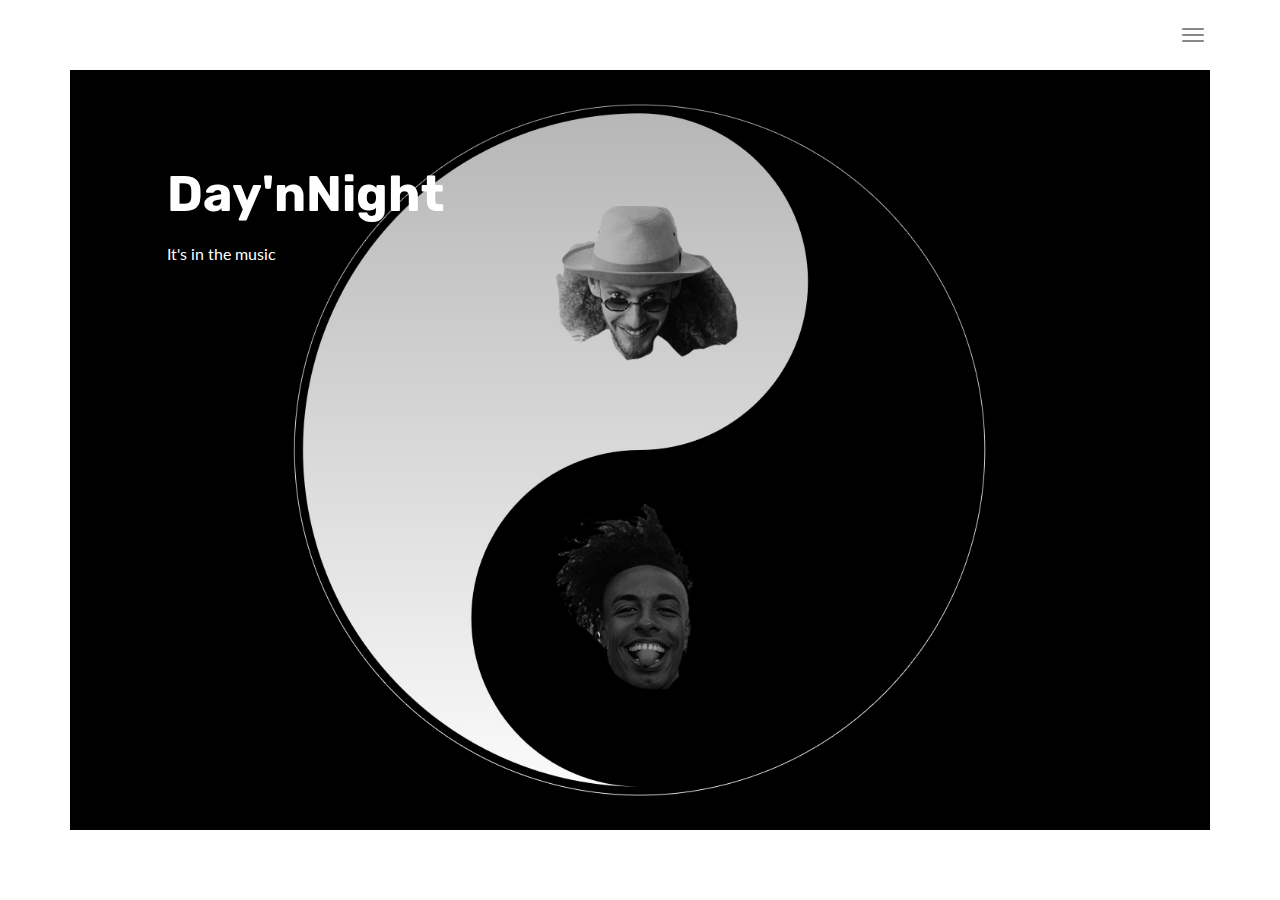
==== index.html @ 27aa9d05 "Add files via upload" ====
<!DOCTYPE html>
<html lang="en">

<head>
  <meta charset="UTF-8">
  <meta content="IE=edge" http-equiv="X-UA-Compatible">
  <meta content="width=device-width,initial-scale=1" name="viewport">
  <meta content="description" name="description">
  <meta name="google" content="notranslate" />
  <meta content="Mashup templates have been developped by Orson.io team" name="author">

  <!-- Disable tap highlight on IE -->
  <meta name="msapplication-tap-highlight" content="no">
  
  <link rel="apple-touch-icon" sizes="180x180" href="./assets/apple-icon-180x180.png">
  <link href="./assets/favicon.ico" rel="icon">
  
  <title>617489776</title>  

<link href="./main.3da94fde.css" rel="stylesheet"></head>

<body>

 <!-- Add your content of header -->

<header>
  <nav class="navbar navbar-fixed-top navbar-default">
    <div class="container">
        <button type="button" class="navbar-toggle">
          <span class="sr-only">Toggle navigation</span>
          <span class="icon-bar"></span>
          <span class="icon-bar"></span>
          <span class="icon-bar"></span>
        </button>
        
      <nav class="navbar-fullscreen" id="navbar-middle">
        <button type="button" class="close" aria-label="Close"><span aria-hidden="true">&times;</span></button>
        <ul class="navbar-fullscreen-links">
          <li><a href="./index.html" title="">Home</a></li>
          <li><a href="./project.html" title="">Music</a></li>
          <li><a href="http://wa.link/nx9f0i" title="">Book us</a></li>
        </ul>

        <div class="footer-container">
          <p class="footer-share-icons">
              <a href="http://wa.link/nx9f0i" class="" title="">
                  <i class="fa fa-whatsapp fa-5x aria-hidden="false"></i>
              </a>
            <p><small>© Music is the answer.</small></p>
          </p>         
        </div>


      </nav> 
    
    </div>
  </nav>
</header>


  
<div class="hero-full-container background-image-container white-text-container" style="background-image:url('./assets/images/ying.jpg') ">
  <div class="overlay-gradient"></div>
    <div class="row">
      <div class="col-xs-12 col-md-7 col-md-offset-1">
        <div class="hero-full-wrapper">
          <div class="text-content">
            <h1>Day'nNight</h1>
            <p>It's in the music</p>
          </div>
        </div>
      </div>
    </div>
  </div>
</div>


<script>
  document.addEventListener("DOMContentLoaded", function (event) {
    navbarFixedTopAnimation();
    closeMenuBeforeGoingToPage();
  });
</script>




<script>
    document.addEventListener("DOMContentLoaded", function (event) {
      navbarToggleSidebar();
      closeMenuBeforeGoingToPage();
      navActivePage();
    });
</script>
 <script type="text/javascript" src="./main.4c6e144e.js"></script></body>

</html>
---- main.3da94fde.css ----
@import url(https://fonts.googleapis.com/css?family=Lato:300,700|Rubik:400,700);@import url(https://maxcdn.bootstrapcdn.com/font-awesome/4.7.0/css/font-awesome.min.css);/*!
 * Bootstrap v3.3.7 (http://getbootstrap.com)
 * Copyright 2011-2016 Twitter, Inc.
 * Licensed under MIT (https://github.com/twbs/bootstrap/blob/master/LICENSE)
 */



/*! normalize.css v3.0.3 | MIT License | github.com/necolas/normalize.css */html{font-family:sans-serif;-ms-text-size-adjust:100%;-webkit-text-size-adjust:100%}body{margin:0}article,aside,details,figcaption,figure,footer,header,hgroup,main,menu,nav,section,summary{display:block}audio,canvas,progress,video{display:inline-block;vertical-align:baseline}audio:not([controls]){display:none;height:0}[hidden],template{display:none}a{background-color:transparent}a:active,a:hover{outline:0}abbr[title]{border-bottom:1px dotted}b,strong{font-weight:700}dfn{font-style:italic}h1{font-size:2em;margin:.67em 0}mark{background:#ff0;color:#000}small{font-size:80%}sub,sup{font-size:75%;line-height:0;position:relative;vertical-align:baseline}sup{top:-.5em}sub{bottom:-.25em}img{border:0}svg:not(:root){overflow:hidden}figure{margin:1em 40px}hr{box-sizing:content-box;height:0}pre{overflow:auto}code,kbd,pre,samp{font-family:monospace,monospace;font-size:1em}button,input,optgroup,select,textarea{color:inherit;font:inherit;margin:0}button{overflow:visible}button,select{text-transform:none}button,html input[type=button],input[type=reset],input[type=submit]{-webkit-appearance:button;cursor:pointer}button[disabled],html input[disabled]{cursor:default}button::-moz-focus-inner,input::-moz-focus-inner{border:0;padding:0}input{line-height:normal}input[type=checkbox],input[type=radio]{box-sizing:border-box;padding:0}input[type=number]::-webkit-inner-spin-button,input[type=number]::-webkit-outer-spin-button{height:auto}input[type=search]{-webkit-appearance:textfield;box-sizing:content-box}input[type=search]::-webkit-search-cancel-button,input[type=search]::-webkit-search-decoration{-webkit-appearance:none}fieldset{border:1px solid silver;margin:0 2px;padding:.35em .625em .75em}textarea{overflow:auto}optgroup{font-weight:700}table{border-collapse:collapse;border-spacing:0}td,th{padding:0}

/*! Source: https://github.com/h5bp/html5-boilerplate/blob/master/src/css/main.css */@media print{*,:after,:before{background:transparent!important;color:#000!important;box-shadow:none!important;text-shadow:none!important}a,a:visited{text-decoration:underline}a[href]:after{content:" (" attr(href) ")"}abbr[title]:after{content:" (" attr(title) ")"}a[href^="#"]:after,a[href^="javascript:"]:after{content:""}blockquote,pre{border:1px solid #999;page-break-inside:avoid}thead{display:table-header-group}img,tr{page-break-inside:avoid}img{max-width:100%!important}h2,h3,p{orphans:3;widows:3}h2,h3{page-break-after:avoid}.navbar{display:none}.btn>.caret,.dropup>.btn>.caret{border-top-color:#000!important}.label{border:1px solid #000}.table{border-collapse:collapse!important}.table td,.table th{background-color:#fff!important}.table-bordered td,.table-bordered th{border:1px solid #ddd!important}}*,:after,:before{-webkit-box-sizing:border-box;-moz-box-sizing:border-box;box-sizing:border-box}html{font-size:10px;-webkit-tap-highlight-color:transparent}body{font-family:Lato,Helvetica,Arial,sans-serif;font-size:16px;line-height:2;color:#333;background-color:#fff}button,input,select,textarea{font-family:inherit;font-size:inherit;line-height:inherit}a{color:#333;text-decoration:none}a:focus,a:hover{color:#0d0d0d;text-decoration:underline}a:focus{outline:5px auto -webkit-focus-ring-color;outline-offset:-2px}figure{margin:0}img{vertical-align:middle}.img-responsive{display:block;max-width:100%;height:auto}.img-rounded{border-radius:0}.img-thumbnail{padding:4px;line-height:2;background-color:#fff;border:1px solid #ddd;border-radius:0;-webkit-transition:all .2s ease-in-out;-o-transition:all .2s ease-in-out;transition:all .2s ease-in-out;display:inline-block;max-width:100%;height:auto}.img-circle{border-radius:50%}hr{margin-top:32px;margin-bottom:32px;border:0;border-top:1px solid #eee}.sr-only{position:absolute;width:1px;height:1px;margin:-1px;padding:0;overflow:hidden;clip:rect(0,0,0,0);border:0}.sr-only-focusable:active,.sr-only-focusable:focus{position:static;width:auto;height:auto;margin:0;overflow:visible;clip:auto}[role=button]{cursor:pointer}.h1,.h2,.h3,.h4,.h5,.h6,h1,h2,h3,h4,h5,h6{font-family:Rubik,Helvetica,Arial,sans-serif;font-weight:700;line-height:1.1;color:#000}.h1 .small,.h1 small,.h2 .small,.h2 small,.h3 .small,.h3 small,.h4 .small,.h4 small,.h5 .small,.h5 small,.h6 .small,.h6 small,h1 .small,h1 small,h2 .small,h2 small,h3 .small,h3 small,h4 .small,h4 small,h5 .small,h5 small,h6 .small,h6 small{font-weight:400;line-height:1;color:#777}.h1,.h2,.h3,h1,h2,h3{margin-top:32px;margin-bottom:16px}.h1 .small,.h1 small,.h2 .small,.h2 small,.h3 .small,.h3 small,h1 .small,h1 small,h2 .small,h2 small,h3 .small,h3 small{font-size:65%}.h4,.h5,.h6,h4,h5,h6{margin-top:16px;margin-bottom:16px}.h4 .small,.h4 small,.h5 .small,.h5 small,.h6 .small,.h6 small,h4 .small,h4 small,h5 .small,h5 small,h6 .small,h6 small{font-size:75%}.h1,h1{font-size:50px}.h2,h2{font-size:37px}.h3,h3{font-size:29px}.h4,h4{font-size:22px}.h5,h5{font-size:16px}.h6,h6{font-size:14px}p{margin:0 0 16px}.lead{margin-bottom:32px;font-size:18px;font-weight:300;line-height:1.4}@media (min-width:768px){.lead{font-size:24px}}.small,small{font-size:87%}.mark,mark{background-color:#fcf8e3;padding:.2em}.text-left{text-align:left}.text-right{text-align:right}.text-center{text-align:center}.text-justify{text-align:justify}.text-nowrap{white-space:nowrap}.text-lowercase{text-transform:lowercase}.initialism,.text-uppercase{text-transform:uppercase}.text-capitalize{text-transform:capitalize}.text-muted{color:#777}.text-primary{color:#333}a.text-primary:focus,a.text-primary:hover{color:#1a1a1a}.text-success{color:#fff}a.text-success:focus,a.text-success:hover{color:#e6e6e6}.text-info{color:#31708f}a.text-info:focus,a.text-info:hover{color:#245269}.text-warning{color:#8a6d3b}a.text-warning:focus,a.text-warning:hover{color:#66512c}.text-danger{color:#fff}a.text-danger:focus,a.text-danger:hover{color:#e6e6e6}.bg-primary{color:#fff;background-color:#333}a.bg-primary:focus,a.bg-primary:hover{background-color:#1a1a1a}.bg-success{background-color:#684ad7}a.bg-success:focus,a.bg-success:hover{background-color:#4b2bc3}.bg-info{background-color:#d9edf7}a.bg-info:focus,a.bg-info:hover{background-color:#afd9ee}.bg-warning{background-color:#fcf8e3}a.bg-warning:focus,a.bg-warning:hover{background-color:#f7ecb5}.bg-danger{background-color:#d9534f}a.bg-danger:focus,a.bg-danger:hover{background-color:#c9302c}.page-header{padding-bottom:15px;margin:64px 0 32px;border-bottom:1px solid #eee}ol,ul{margin-top:0;margin-bottom:16px}ol ol,ol ul,ul ol,ul ul{margin-bottom:0}.list-inline,.list-unstyled{padding-left:0;list-style:none}.list-inline{margin-left:-5px}.list-inline>li{display:inline-block;padding-left:5px;padding-right:5px}dl{margin-top:0;margin-bottom:32px}dd,dt{line-height:2}dt{font-weight:700}dd{margin-left:0}.dl-horizontal dd:after,.dl-horizontal dd:before{content:" ";display:table}.dl-horizontal dd:after{clear:both}@media (min-width:768px){.dl-horizontal dt{float:left;width:160px;clear:left;text-align:right;overflow:hidden;text-overflow:ellipsis;white-space:nowrap}.dl-horizontal dd{margin-left:180px}}abbr[data-original-title],abbr[title]{cursor:help;border-bottom:1px dotted #777}.initialism{font-size:90%}blockquote{padding:16px 32px;margin:0 0 32px;font-size:20px;border-left:5px solid #eee}blockquote ol:last-child,blockquote p:last-child,blockquote ul:last-child{margin-bottom:0}blockquote .small,blockquote footer,blockquote small{display:block;font-size:80%;line-height:2;color:#777}blockquote .small:before,blockquote footer:before,blockquote small:before{content:"\2014   \A0"}.blockquote-reverse,blockquote.pull-right{padding-right:15px;padding-left:0;border-right:5px solid #eee;border-left:0;text-align:right}.blockquote-reverse .small:before,.blockquote-reverse footer:before,.blockquote-reverse small:before,blockquote.pull-right .small:before,blockquote.pull-right footer:before,blockquote.pull-right small:before{content:""}.blockquote-reverse .small:after,.blockquote-reverse footer:after,.blockquote-reverse small:after,blockquote.pull-right .small:after,blockquote.pull-right footer:after,blockquote.pull-right small:after{content:"\A0   \2014"}address{margin-bottom:32px;font-style:normal;line-height:2}code,kbd,pre,samp{font-family:Menlo,Monaco,Consolas,Courier New,monospace}code{color:#c7254e;background-color:#f9f2f4}code,kbd{padding:2px 4px;font-size:90%;border-radius:0}kbd{color:#fff;background-color:#333;box-shadow:inset 0 -1px 0 rgba(0,0,0,.25)}kbd kbd{padding:0;font-size:100%;font-weight:700;box-shadow:none}pre{display:block;padding:15.5px;margin:0 0 16px;font-size:15px;line-height:2;word-break:break-all;word-wrap:break-word;color:#333;background-color:#f5f5f5;border:1px solid #ccc;border-radius:0}pre code{padding:0;font-size:inherit;color:inherit;white-space:pre-wrap;background-color:transparent;border-radius:0}.pre-scrollable{max-height:340px;overflow-y:scroll}.container{margin-right:auto;margin-left:auto;padding-left:15px;padding-right:15px}.container:after,.container:before{content:" ";display:table}.container:after{clear:both}@media (min-width:768px){.container{width:750px}}@media (min-width:992px){.container{width:970px}}@media (min-width:1200px){.container{width:1170px}}.container-fluid{margin-right:auto;margin-left:auto;padding-left:15px;padding-right:15px}.container-fluid:after,.container-fluid:before{content:" ";display:table}.container-fluid:after{clear:both}.row{margin-left:-15px;margin-right:-15px}.row:after,.row:before{content:" ";display:table}.row:after{clear:both}.col-lg-1,.col-lg-2,.col-lg-3,.col-lg-4,.col-lg-5,.col-lg-6,.col-lg-7,.col-lg-8,.col-lg-9,.col-lg-10,.col-lg-11,.col-lg-12,.col-md-1,.col-md-2,.col-md-3,.col-md-4,.col-md-5,.col-md-6,.col-md-7,.col-md-8,.col-md-9,.col-md-10,.col-md-11,.col-md-12,.col-sm-1,.col-sm-2,.col-sm-3,.col-sm-4,.col-sm-5,.col-sm-6,.col-sm-7,.col-sm-8,.col-sm-9,.col-sm-10,.col-sm-11,.col-sm-12,.col-xs-1,.col-xs-2,.col-xs-3,.col-xs-4,.col-xs-5,.col-xs-6,.col-xs-7,.col-xs-8,.col-xs-9,.col-xs-10,.col-xs-11,.col-xs-12{position:relative;min-height:1px;padding-left:15px;padding-right:15px}.col-xs-1,.col-xs-2,.col-xs-3,.col-xs-4,.col-xs-5,.col-xs-6,.col-xs-7,.col-xs-8,.col-xs-9,.col-xs-10,.col-xs-11,.col-xs-12{float:left}.col-xs-1{width:8.33333%}.col-xs-2{width:16.66667%}.col-xs-3{width:25%}.col-xs-4{width:33.33333%}.col-xs-5{width:41.66667%}.col-xs-6{width:50%}.col-xs-7{width:58.33333%}.col-xs-8{width:66.66667%}.col-xs-9{width:75%}.col-xs-10{width:83.33333%}.col-xs-11{width:91.66667%}.col-xs-12{width:100%}.col-xs-pull-0{right:auto}.col-xs-pull-1{right:8.33333%}.col-xs-pull-2{right:16.66667%}.col-xs-pull-3{right:25%}.col-xs-pull-4{right:33.33333%}.col-xs-pull-5{right:41.66667%}.col-xs-pull-6{right:50%}.col-xs-pull-7{right:58.33333%}.col-xs-pull-8{right:66.66667%}.col-xs-pull-9{right:75%}.col-xs-pull-10{right:83.33333%}.col-xs-pull-11{right:91.66667%}.col-xs-pull-12{right:100%}.col-xs-push-0{left:auto}.col-xs-push-1{left:8.33333%}.col-xs-push-2{left:16.66667%}.col-xs-push-3{left:25%}.col-xs-push-4{left:33.33333%}.col-xs-push-5{left:41.66667%}.col-xs-push-6{left:50%}.col-xs-push-7{left:58.33333%}.col-xs-push-8{left:66.66667%}.col-xs-push-9{left:75%}.col-xs-push-10{left:83.33333%}.col-xs-push-11{left:91.66667%}.col-xs-push-12{left:100%}.col-xs-offset-0{margin-left:0}.col-xs-offset-1{margin-left:8.33333%}.col-xs-offset-2{margin-left:16.66667%}.col-xs-offset-3{margin-left:25%}.col-xs-offset-4{margin-left:33.33333%}.col-xs-offset-5{margin-left:41.66667%}.col-xs-offset-6{margin-left:50%}.col-xs-offset-7{margin-left:58.33333%}.col-xs-offset-8{margin-left:66.66667%}.col-xs-offset-9{margin-left:75%}.col-xs-offset-10{margin-left:83.33333%}.col-xs-offset-11{margin-left:91.66667%}.col-xs-offset-12{margin-left:100%}@media (min-width:768px){.col-sm-1,.col-sm-2,.col-sm-3,.col-sm-4,.col-sm-5,.col-sm-6,.col-sm-7,.col-sm-8,.col-sm-9,.col-sm-10,.col-sm-11,.col-sm-12{float:left}.col-sm-1{width:8.33333%}.col-sm-2{width:16.66667%}.col-sm-3{width:25%}.col-sm-4{width:33.33333%}.col-sm-5{width:41.66667%}.col-sm-6{width:50%}.col-sm-7{width:58.33333%}.col-sm-8{width:66.66667%}.col-sm-9{width:75%}.col-sm-10{width:83.33333%}.col-sm-11{width:91.66667%}.col-sm-12{width:100%}.col-sm-pull-0{right:auto}.col-sm-pull-1{right:8.33333%}.col-sm-pull-2{right:16.66667%}.col-sm-pull-3{right:25%}.col-sm-pull-4{right:33.33333%}.col-sm-pull-5{right:41.66667%}.col-sm-pull-6{right:50%}.col-sm-pull-7{right:58.33333%}.col-sm-pull-8{right:66.66667%}.col-sm-pull-9{right:75%}.col-sm-pull-10{right:83.33333%}.col-sm-pull-11{right:91.66667%}.col-sm-pull-12{right:100%}.col-sm-push-0{left:auto}.col-sm-push-1{left:8.33333%}.col-sm-push-2{left:16.66667%}.col-sm-push-3{left:25%}.col-sm-push-4{left:33.33333%}.col-sm-push-5{left:41.66667%}.col-sm-push-6{left:50%}.col-sm-push-7{left:58.33333%}.col-sm-push-8{left:66.66667%}.col-sm-push-9{left:75%}.col-sm-push-10{left:83.33333%}.col-sm-push-11{left:91.66667%}.col-sm-push-12{left:100%}.col-sm-offset-0{margin-left:0}.col-sm-offset-1{margin-left:8.33333%}.col-sm-offset-2{margin-left:16.66667%}.col-sm-offset-3{margin-left:25%}.col-sm-offset-4{margin-left:33.33333%}.col-sm-offset-5{margin-left:41.66667%}.col-sm-offset-6{margin-left:50%}.col-sm-offset-7{margin-left:58.33333%}.col-sm-offset-8{margin-left:66.66667%}.col-sm-offset-9{margin-left:75%}.col-sm-offset-10{margin-left:83.33333%}.col-sm-offset-11{margin-left:91.66667%}.col-sm-offset-12{margin-left:100%}}@media (min-width:992px){.col-md-1,.col-md-2,.col-md-3,.col-md-4,.col-md-5,.col-md-6,.col-md-7,.col-md-8,.col-md-9,.col-md-10,.col-md-11,.col-md-12{float:left}.col-md-1{width:8.33333%}.col-md-2{width:16.66667%}.col-md-3{width:25%}.col-md-4{width:33.33333%}.col-md-5{width:41.66667%}.col-md-6{width:50%}.col-md-7{width:58.33333%}.col-md-8{width:66.66667%}.col-md-9{width:75%}.col-md-10{width:83.33333%}.col-md-11{width:91.66667%}.col-md-12{width:100%}.col-md-pull-0{right:auto}.col-md-pull-1{right:8.33333%}.col-md-pull-2{right:16.66667%}.col-md-pull-3{right:25%}.col-md-pull-4{right:33.33333%}.col-md-pull-5{right:41.66667%}.col-md-pull-6{right:50%}.col-md-pull-7{right:58.33333%}.col-md-pull-8{right:66.66667%}.col-md-pull-9{right:75%}.col-md-pull-10{right:83.33333%}.col-md-pull-11{right:91.66667%}.col-md-pull-12{right:100%}.col-md-push-0{left:auto}.col-md-push-1{left:8.33333%}.col-md-push-2{left:16.66667%}.col-md-push-3{left:25%}.col-md-push-4{left:33.33333%}.col-md-push-5{left:41.66667%}.col-md-push-6{left:50%}.col-md-push-7{left:58.33333%}.col-md-push-8{left:66.66667%}.col-md-push-9{left:75%}.col-md-push-10{left:83.33333%}.col-md-push-11{left:91.66667%}.col-md-push-12{left:100%}.col-md-offset-0{margin-left:0}.col-md-offset-1{margin-left:8.33333%}.col-md-offset-2{margin-left:16.66667%}.col-md-offset-3{margin-left:25%}.col-md-offset-4{margin-left:33.33333%}.col-md-offset-5{margin-left:41.66667%}.col-md-offset-6{margin-left:50%}.col-md-offset-7{margin-left:58.33333%}.col-md-offset-8{margin-left:66.66667%}.col-md-offset-9{margin-left:75%}.col-md-offset-10{margin-left:83.33333%}.col-md-offset-11{margin-left:91.66667%}.col-md-offset-12{margin-left:100%}}@media (min-width:1200px){.col-lg-1,.col-lg-2,.col-lg-3,.col-lg-4,.col-lg-5,.col-lg-6,.col-lg-7,.col-lg-8,.col-lg-9,.col-lg-10,.col-lg-11,.col-lg-12{float:left}.col-lg-1{width:8.33333%}.col-lg-2{width:16.66667%}.col-lg-3{width:25%}.col-lg-4{width:33.33333%}.col-lg-5{width:41.66667%}.col-lg-6{width:50%}.col-lg-7{width:58.33333%}.col-lg-8{width:66.66667%}.col-lg-9{width:75%}.col-lg-10{width:83.33333%}.col-lg-11{width:91.66667%}.col-lg-12{width:100%}.col-lg-pull-0{right:auto}.col-lg-pull-1{right:8.33333%}.col-lg-pull-2{right:16.66667%}.col-lg-pull-3{right:25%}.col-lg-pull-4{right:33.33333%}.col-lg-pull-5{right:41.66667%}.col-lg-pull-6{right:50%}.col-lg-pull-7{right:58.33333%}.col-lg-pull-8{right:66.66667%}.col-lg-pull-9{right:75%}.col-lg-pull-10{right:83.33333%}.col-lg-pull-11{right:91.66667%}.col-lg-pull-12{right:100%}.col-lg-push-0{left:auto}.col-lg-push-1{left:8.33333%}.col-lg-push-2{left:16.66667%}.col-lg-push-3{left:25%}.col-lg-push-4{left:33.33333%}.col-lg-push-5{left:41.66667%}.col-lg-push-6{left:50%}.col-lg-push-7{left:58.33333%}.col-lg-push-8{left:66.66667%}.col-lg-push-9{left:75%}.col-lg-push-10{left:83.33333%}.col-lg-push-11{left:91.66667%}.col-lg-push-12{left:100%}.col-lg-offset-0{margin-left:0}.col-lg-offset-1{margin-left:8.33333%}.col-lg-offset-2{margin-left:16.66667%}.col-lg-offset-3{margin-left:25%}.col-lg-offset-4{margin-left:33.33333%}.col-lg-offset-5{margin-left:41.66667%}.col-lg-offset-6{margin-left:50%}.col-lg-offset-7{margin-left:58.33333%}.col-lg-offset-8{margin-left:66.66667%}.col-lg-offset-9{margin-left:75%}.col-lg-offset-10{margin-left:83.33333%}.col-lg-offset-11{margin-left:91.66667%}.col-lg-offset-12{margin-left:100%}}table{background-color:transparent}caption{padding-top:8px;padding-bottom:8px;color:#777}caption,th{text-align:left}.table{width:100%;max-width:100%;margin-bottom:32px}.table>tbody>tr>td,.table>tbody>tr>th,.table>tfoot>tr>td,.table>tfoot>tr>th,.table>thead>tr>td,.table>thead>tr>th{padding:8px;line-height:2;vertical-align:top;border-top:1px solid #ddd}.table>thead>tr>th{vertical-align:bottom;border-bottom:2px solid #ddd}.table>caption+thead>tr:first-child>td,.table>caption+thead>tr:first-child>th,.table>colgroup+thead>tr:first-child>td,.table>colgroup+thead>tr:first-child>th,.table>thead:first-child>tr:first-child>td,.table>thead:first-child>tr:first-child>th{border-top:0}.table>tbody+tbody{border-top:2px solid #ddd}.table .table{background-color:#fff}.table-condensed>tbody>tr>td,.table-condensed>tbody>tr>th,.table-condensed>tfoot>tr>td,.table-condensed>tfoot>tr>th,.table-condensed>thead>tr>td,.table-condensed>thead>tr>th{padding:5px}.table-bordered,.table-bordered>tbody>tr>td,.table-bordered>tbody>tr>th,.table-bordered>tfoot>tr>td,.table-bordered>tfoot>tr>th,.table-bordered>thead>tr>td,.table-bordered>thead>tr>th{border:1px solid #ddd}.table-bordered>thead>tr>td,.table-bordered>thead>tr>th{border-bottom-width:2px}.table-striped>tbody>tr:nth-of-type(odd){background-color:#f9f9f9}.table-hover>tbody>tr:hover{background-color:#f5f5f5}table col[class*=col-]{position:static;float:none;display:table-column}table td[class*=col-],table th[class*=col-]{position:static;float:none;display:table-cell}.table>tbody>tr.active>td,.table>tbody>tr.active>th,.table>tbody>tr>td.active,.table>tbody>tr>th.active,.table>tfoot>tr.active>td,.table>tfoot>tr.active>th,.table>tfoot>tr>td.active,.table>tfoot>tr>th.active,.table>thead>tr.active>td,.table>thead>tr.active>th,.table>thead>tr>td.active,.table>thead>tr>th.active{background-color:#f5f5f5}.table-hover>tbody>tr.active:hover>td,.table-hover>tbody>tr.active:hover>th,.table-hover>tbody>tr:hover>.active,.table-hover>tbody>tr>td.active:hover,.table-hover>tbody>tr>th.active:hover{background-color:#e8e8e8}.table>tbody>tr.success>td,.table>tbody>tr.success>th,.table>tbody>tr>td.success,.table>tbody>tr>th.success,.table>tfoot>tr.success>td,.table>tfoot>tr.success>th,.table>tfoot>tr>td.success,.table>tfoot>tr>th.success,.table>thead>tr.success>td,.table>thead>tr.success>th,.table>thead>tr>td.success,.table>thead>tr>th.success{background-color:#684ad7}.table-hover>tbody>tr.success:hover>td,.table-hover>tbody>tr.success:hover>th,.table-hover>tbody>tr:hover>.success,.table-hover>tbody>tr>td.success:hover,.table-hover>tbody>tr>th.success:hover{background-color:#5735d2}.table>tbody>tr.info>td,.table>tbody>tr.info>th,.table>tbody>tr>td.info,.table>tbody>tr>th.info,.table>tfoot>tr.info>td,.table>tfoot>tr.info>th,.table>tfoot>tr>td.info,.table>tfoot>tr>th.info,.table>thead>tr.info>td,.table>thead>tr.info>th,.table>thead>tr>td.info,.table>thead>tr>th.info{background-color:#d9edf7}.table-hover>tbody>tr.info:hover>td,.table-hover>tbody>tr.info:hover>th,.table-hover>tbody>tr:hover>.info,.table-hover>tbody>tr>td.info:hover,.table-hover>tbody>tr>th.info:hover{background-color:#c4e3f3}.table>tbody>tr.warning>td,.table>tbody>tr.warning>th,.table>tbody>tr>td.warning,.table>tbody>tr>th.warning,.table>tfoot>tr.warning>td,.table>tfoot>tr.warning>th,.table>tfoot>tr>td.warning,.table>tfoot>tr>th.warning,.table>thead>tr.warning>td,.table>thead>tr.warning>th,.table>thead>tr>td.warning,.table>thead>tr>th.warning{background-color:#fcf8e3}.table-hover>tbody>tr.warning:hover>td,.table-hover>tbody>tr.warning:hover>th,.table-hover>tbody>tr:hover>.warning,.table-hover>tbody>tr>td.warning:hover,.table-hover>tbody>tr>th.warning:hover{background-color:#faf2cc}.table>tbody>tr.danger>td,.table>tbody>tr.danger>th,.table>tbody>tr>td.danger,.table>tbody>tr>th.danger,.table>tfoot>tr.danger>td,.table>tfoot>tr.danger>th,.table>tfoot>tr>td.danger,.table>tfoot>tr>th.danger,.table>thead>tr.danger>td,.table>thead>tr.danger>th,.table>thead>tr>td.danger,.table>thead>tr>th.danger{background-color:#d9534f}.table-hover>tbody>tr.danger:hover>td,.table-hover>tbody>tr.danger:hover>th,.table-hover>tbody>tr:hover>.danger,.table-hover>tbody>tr>td.danger:hover,.table-hover>tbody>tr>th.danger:hover{background-color:#d43f3a}.table-responsive{overflow-x:auto;min-height:.01%}@media screen and (max-width:767px){.table-responsive{width:100%;margin-bottom:24px;overflow-y:hidden;-ms-overflow-style:-ms-autohiding-scrollbar;border:1px solid #ddd}.table-responsive>.table{margin-bottom:0}.table-responsive>.table>tbody>tr>td,.table-responsive>.table>tbody>tr>th,.table-responsive>.table>tfoot>tr>td,.table-responsive>.table>tfoot>tr>th,.table-responsive>.table>thead>tr>td,.table-responsive>.table>thead>tr>th{white-space:nowrap}.table-responsive>.table-bordered{border:0}.table-responsive>.table-bordered>tbody>tr>td:first-child,.table-responsive>.table-bordered>tbody>tr>th:first-child,.table-responsive>.table-bordered>tfoot>tr>td:first-child,.table-responsive>.table-bordered>tfoot>tr>th:first-child,.table-responsive>.table-bordered>thead>tr>td:first-child,.table-responsive>.table-bordered>thead>tr>th:first-child{border-left:0}.table-responsive>.table-bordered>tbody>tr>td:last-child,.table-responsive>.table-bordered>tbody>tr>th:last-child,.table-responsive>.table-bordered>tfoot>tr>td:last-child,.table-responsive>.table-bordered>tfoot>tr>th:last-child,.table-responsive>.table-bordered>thead>tr>td:last-child,.table-responsive>.table-bordered>thead>tr>th:last-child{border-right:0}.table-responsive>.table-bordered>tbody>tr:last-child>td,.table-responsive>.table-bordered>tbody>tr:last-child>th,.table-responsive>.table-bordered>tfoot>tr:last-child>td,.table-responsive>.table-bordered>tfoot>tr:last-child>th{border-bottom:0}}fieldset{margin:0;min-width:0}fieldset,legend{padding:0;border:0}legend{display:block;width:100%;margin-bottom:32px;font-size:24px;line-height:inherit;color:#333;border-bottom:1px solid #e5e5e5}label{display:inline-block;max-width:100%;margin-bottom:5px;font-weight:700}input[type=search]{-webkit-box-sizing:border-box;-moz-box-sizing:border-box;box-sizing:border-box}input[type=checkbox],input[type=radio]{margin:4px 0 0;margin-top:1px\9;line-height:normal}input[type=file]{display:block}input[type=range]{display:block;width:100%}select[multiple],select[size]{height:auto}input[type=checkbox]:focus,input[type=file]:focus,input[type=radio]:focus{outline:5px auto -webkit-focus-ring-color;outline-offset:-2px}output{padding-top:7px}.form-control,output{display:block;font-size:16px;line-height:2;color:#555}.form-control{width:100%;height:46px;padding:6px 12px;background-color:#fff;background-image:none;border:1px solid #000;border-radius:0;-webkit-box-shadow:inset 0 1px 1px rgba(0,0,0,.075);box-shadow:inset 0 1px 1px rgba(0,0,0,.075);-webkit-transition:border-color .15s ease-in-out,box-shadow .15s ease-in-out;-o-transition:border-color ease-in-out .15s,box-shadow ease-in-out .15s;transition:border-color .15s ease-in-out,box-shadow .15s ease-in-out}.form-control:focus{border-color:#66afe9;outline:0;-webkit-box-shadow:inset 0 1px 1px rgba(0,0,0,.075),0 0 8px rgba(102,175,233,.6);box-shadow:inset 0 1px 1px rgba(0,0,0,.075),0 0 8px rgba(102,175,233,.6)}.form-control::-moz-placeholder{color:#999;opacity:1}.form-control:-ms-input-placeholder{color:#999}.form-control::-webkit-input-placeholder{color:#999}.form-control::-ms-expand{border:0;background-color:transparent}.form-control[disabled],.form-control[readonly],fieldset[disabled] .form-control{background-color:#eee;opacity:1}.form-control[disabled],fieldset[disabled] .form-control{cursor:not-allowed}textarea.form-control{height:auto}input[type=search]{-webkit-appearance:none}@media screen and (-webkit-min-device-pixel-ratio:0){input[type=date].form-control,input[type=datetime-local].form-control,input[type=month].form-control,input[type=time].form-control{line-height:46px}.input-group-sm>.input-group-btn>input[type=date].btn,.input-group-sm>.input-group-btn>input[type=datetime-local].btn,.input-group-sm>.input-group-btn>input[type=month].btn,.input-group-sm>.input-group-btn>input[type=time].btn,.input-group-sm>input[type=date].form-control,.input-group-sm>input[type=date].input-group-addon,.input-group-sm>input[type=datetime-local].form-control,.input-group-sm>input[type=datetime-local].input-group-addon,.input-group-sm>input[type=month].form-control,.input-group-sm>input[type=month].input-group-addon,.input-group-sm>input[type=time].form-control,.input-group-sm>input[type=time].input-group-addon,.input-group-sm input[type=date],.input-group-sm input[type=datetime-local],.input-group-sm input[type=month],.input-group-sm input[type=time],input[type=date].input-sm,input[type=datetime-local].input-sm,input[type=month].input-sm,input[type=time].input-sm{line-height:33px}.input-group-lg>.input-group-btn>input[type=date].btn,.input-group-lg>.input-group-btn>input[type=datetime-local].btn,.input-group-lg>.input-group-btn>input[type=month].btn,.input-group-lg>.input-group-btn>input[type=time].btn,.input-group-lg>input[type=date].form-control,.input-group-lg>input[type=date].input-group-addon,.input-group-lg>input[type=datetime-local].form-control,.input-group-lg>input[type=datetime-local].input-group-addon,.input-group-lg>input[type=month].form-control,.input-group-lg>input[type=month].input-group-addon,.input-group-lg>input[type=time].form-control,.input-group-lg>input[type=time].input-group-addon,.input-group-lg input[type=date],.input-group-lg input[type=datetime-local],.input-group-lg input[type=month],.input-group-lg input[type=time],input[type=date].input-lg,input[type=datetime-local].input-lg,input[type=month].input-lg,input[type=time].input-lg{line-height:49px}}.form-group{margin-bottom:15px}.checkbox,.radio{position:relative;display:block;margin-top:10px;margin-bottom:10px}.checkbox label,.radio label{min-height:32px;padding-left:20px;margin-bottom:0;font-weight:400;cursor:pointer}.checkbox-inline input[type=checkbox],.checkbox input[type=checkbox],.radio-inline input[type=radio],.radio input[type=radio]{position:absolute;margin-left:-20px;margin-top:4px\9}.checkbox+.checkbox,.radio+.radio{margin-top:-5px}.checkbox-inline,.radio-inline{position:relative;display:inline-block;padding-left:20px;margin-bottom:0;vertical-align:middle;font-weight:400;cursor:pointer}.checkbox-inline+.checkbox-inline,.radio-inline+.radio-inline{margin-top:0;margin-left:10px}.checkbox-inline.disabled,.checkbox.disabled label,.radio-inline.disabled,.radio.disabled label,fieldset[disabled] .checkbox-inline,fieldset[disabled] .checkbox label,fieldset[disabled] .radio-inline,fieldset[disabled] .radio label,fieldset[disabled] input[type=checkbox],fieldset[disabled] input[type=radio],input[type=checkbox].disabled,input[type=checkbox][disabled],input[type=radio].disabled,input[type=radio][disabled]{cursor:not-allowed}.form-control-static{padding-top:7px;padding-bottom:7px;margin-bottom:0;min-height:48px}.form-control-static.input-lg,.form-control-static.input-sm,.input-group-lg>.form-control-static.form-control,.input-group-lg>.form-control-static.input-group-addon,.input-group-lg>.input-group-btn>.form-control-static.btn,.input-group-sm>.form-control-static.form-control,.input-group-sm>.form-control-static.input-group-addon,.input-group-sm>.input-group-btn>.form-control-static.btn{padding-left:0;padding-right:0}.input-group-sm>.form-control,.input-group-sm>.input-group-addon,.input-group-sm>.input-group-btn>.btn,.input-sm{height:33px;padding:5px 10px;font-size:14px;line-height:1.5;border-radius:0}.input-group-sm>.input-group-btn>select.btn,.input-group-sm>select.form-control,.input-group-sm>select.input-group-addon,select.input-sm{height:33px;line-height:33px}.input-group-sm>.input-group-btn>select[multiple].btn,.input-group-sm>.input-group-btn>textarea.btn,.input-group-sm>select[multiple].form-control,.input-group-sm>select[multiple].input-group-addon,.input-group-sm>textarea.form-control,.input-group-sm>textarea.input-group-addon,select[multiple].input-sm,textarea.input-sm{height:auto}.form-group-sm .form-control{height:33px;padding:5px 10px;font-size:14px;line-height:1.5;border-radius:0}.form-group-sm select.form-control{height:33px;line-height:33px}.form-group-sm select[multiple].form-control,.form-group-sm textarea.form-control{height:auto}.form-group-sm .form-control-static{height:33px;min-height:46px;padding:6px 10px;font-size:14px;line-height:1.5}.input-group-lg>.form-control,.input-group-lg>.input-group-addon,.input-group-lg>.input-group-btn>.btn,.input-lg{height:49px;padding:10px 16px;font-size:20px;line-height:1.33333;border-radius:0}.input-group-lg>.input-group-btn>select.btn,.input-group-lg>select.form-control,.input-group-lg>select.input-group-addon,select.input-lg{height:49px;line-height:49px}.input-group-lg>.input-group-btn>select[multiple].btn,.input-group-lg>.input-group-btn>textarea.btn,.input-group-lg>select[multiple].form-control,.input-group-lg>select[multiple].input-group-addon,.input-group-lg>textarea.form-control,.input-group-lg>textarea.input-group-addon,select[multiple].input-lg,textarea.input-lg{height:auto}.form-group-lg .form-control{height:49px;padding:10px 16px;font-size:20px;line-height:1.33333;border-radius:0}.form-group-lg select.form-control{height:49px;line-height:49px}.form-group-lg select[multiple].form-control,.form-group-lg textarea.form-control{height:auto}.form-group-lg .form-control-static{height:49px;min-height:52px;padding:11px 16px;font-size:20px;line-height:1.33333}.has-feedback{position:relative}.has-feedback .form-control{padding-right:57.5px}.form-control-feedback{position:absolute;top:0;right:0;z-index:2;display:block;width:46px;height:46px;line-height:46px;text-align:center;pointer-events:none}.form-group-lg .form-control+.form-control-feedback,.input-group-lg+.form-control-feedback,.input-group-lg>.form-control+.form-control-feedback,.input-group-lg>.input-group-addon+.form-control-feedback,.input-group-lg>.input-group-btn>.btn+.form-control-feedback,.input-lg+.form-control-feedback{width:49px;height:49px;line-height:49px}.form-group-sm .form-control+.form-control-feedback,.input-group-sm+.form-control-feedback,.input-group-sm>.form-control+.form-control-feedback,.input-group-sm>.input-group-addon+.form-control-feedback,.input-group-sm>.input-group-btn>.btn+.form-control-feedback,.input-sm+.form-control-feedback{width:33px;height:33px;line-height:33px}.has-success .checkbox,.has-success .checkbox-inline,.has-success.checkbox-inline label,.has-success.checkbox label,.has-success .control-label,.has-success .help-block,.has-success .radio,.has-success .radio-inline,.has-success.radio-inline label,.has-success.radio label{color:#fff}.has-success .form-control{border-color:#fff;-webkit-box-shadow:inset 0 1px 1px rgba(0,0,0,.075);box-shadow:inset 0 1px 1px rgba(0,0,0,.075)}.has-success .form-control:focus{border-color:#e6e6e6;-webkit-box-shadow:inset 0 1px 1px rgba(0,0,0,.075),0 0 6px #fff;box-shadow:inset 0 1px 1px rgba(0,0,0,.075),0 0 6px #fff}.has-success .input-group-addon{color:#fff;border-color:#fff;background-color:#684ad7}.has-success .form-control-feedback{color:#fff}.has-warning .checkbox,.has-warning .checkbox-inline,.has-warning.checkbox-inline label,.has-warning.checkbox label,.has-warning .control-label,.has-warning .help-block,.has-warning .radio,.has-warning .radio-inline,.has-warning.radio-inline label,.has-warning.radio label{color:#8a6d3b}.has-warning .form-control{border-color:#8a6d3b;-webkit-box-shadow:inset 0 1px 1px rgba(0,0,0,.075);box-shadow:inset 0 1px 1px rgba(0,0,0,.075)}.has-warning .form-control:focus{border-color:#66512c;-webkit-box-shadow:inset 0 1px 1px rgba(0,0,0,.075),0 0 6px #c0a16b;box-shadow:inset 0 1px 1px rgba(0,0,0,.075),0 0 6px #c0a16b}.has-warning .input-group-addon{color:#8a6d3b;border-color:#8a6d3b;background-color:#fcf8e3}.has-warning .form-control-feedback{color:#8a6d3b}.has-error .checkbox,.has-error .checkbox-inline,.has-error.checkbox-inline label,.has-error.checkbox label,.has-error .control-label,.has-error .help-block,.has-error .radio,.has-error .radio-inline,.has-error.radio-inline label,.has-error.radio label{color:#fff}.has-error .form-control{border-color:#fff;-webkit-box-shadow:inset 0 1px 1px rgba(0,0,0,.075);box-shadow:inset 0 1px 1px rgba(0,0,0,.075)}.has-error .form-control:focus{border-color:#e6e6e6;-webkit-box-shadow:inset 0 1px 1px rgba(0,0,0,.075),0 0 6px #fff;box-shadow:inset 0 1px 1px rgba(0,0,0,.075),0 0 6px #fff}.has-error .input-group-addon{color:#fff;border-color:#fff;background-color:#d9534f}.has-error .form-control-feedback{color:#fff}.has-feedback label~.form-control-feedback{top:37px}.has-feedback label.sr-only~.form-control-feedback{top:0}.help-block{display:block;margin-top:5px;margin-bottom:10px;color:#737373}@media (min-width:768px){.form-inline .form-group{display:inline-block;margin-bottom:0;vertical-align:middle}.form-inline .form-control{display:inline-block;width:auto;vertical-align:middle}.form-inline .form-control-static{display:inline-block}.form-inline .input-group{display:inline-table;vertical-align:middle}.form-inline .input-group .form-control,.form-inline .input-group .input-group-addon,.form-inline .input-group .input-group-btn{width:auto}.form-inline .input-group>.form-control{width:100%}.form-inline .control-label{margin-bottom:0;vertical-align:middle}.form-inline .checkbox,.form-inline .radio{display:inline-block;margin-top:0;margin-bottom:0;vertical-align:middle}.form-inline .checkbox label,.form-inline .radio label{padding-left:0}.form-inline .checkbox input[type=checkbox],.form-inline .radio input[type=radio]{position:relative;margin-left:0}.form-inline .has-feedback .form-control-feedback{top:0}}.form-horizontal .checkbox,.form-horizontal .checkbox-inline,.form-horizontal .radio,.form-horizontal .radio-inline{margin-top:0;margin-bottom:0;padding-top:7px}.form-horizontal .checkbox,.form-horizontal .radio{min-height:39px}.form-horizontal .form-group{margin-left:-15px;margin-right:-15px}.form-horizontal .form-group:after,.form-horizontal .form-group:before{content:" ";display:table}.form-horizontal .form-group:after{clear:both}@media (min-width:768px){.form-horizontal .control-label{text-align:right;margin-bottom:0;padding-top:7px}}.form-horizontal .has-feedback .form-control-feedback{right:15px}@media (min-width:768px){.form-horizontal .form-group-lg .control-label{padding-top:11px;font-size:20px}}@media (min-width:768px){.form-horizontal .form-group-sm .control-label{padding-top:6px;font-size:14px}}.btn{display:inline-block;margin-bottom:0;font-weight:400;text-align:center;vertical-align:middle;touch-action:manipulation;cursor:pointer;background-image:none;border:1px solid transparent;white-space:nowrap;padding:6px 12px;font-size:16px;line-height:2;border-radius:0;-webkit-user-select:none;-moz-user-select:none;-ms-user-select:none;user-select:none}.btn.active.focus,.btn.active:focus,.btn.focus,.btn:active.focus,.btn:active:focus,.btn:focus{outline:5px auto -webkit-focus-ring-color;outline-offset:-2px}.btn.focus,.btn:focus,.btn:hover{color:#555;text-decoration:none}.btn.active,.btn:active{outline:0;background-image:none;-webkit-box-shadow:inset 0 3px 5px rgba(0,0,0,.125);box-shadow:inset 0 3px 5px rgba(0,0,0,.125)}.btn.disabled,.btn[disabled],fieldset[disabled] .btn{cursor:not-allowed;opacity:.65;filter:alpha(opacity=65);-webkit-box-shadow:none;box-shadow:none}a.btn.disabled,fieldset[disabled] a.btn{pointer-events:none}.btn-default{color:#555;background-color:transparent;border-color:#555}.btn-default.focus,.btn-default:focus{color:#555;background-color:transparent;border-color:#161616}.btn-default.active,.btn-default:active,.btn-default:hover,.open>.btn-default.dropdown-toggle{color:#555;background-color:transparent;border-color:#373737}.btn-default.active.focus,.btn-default.active:focus,.btn-default.active:hover,.btn-default:active.focus,.btn-default:active:focus,.btn-default:active:hover,.open>.btn-default.dropdown-toggle.focus,.open>.btn-default.dropdown-toggle:focus,.open>.btn-default.dropdown-toggle:hover{color:#555;background-color:transparent;border-color:#161616}.btn-default.active,.btn-default:active,.open>.btn-default.dropdown-toggle{background-image:none}.btn-default.disabled.focus,.btn-default.disabled:focus,.btn-default.disabled:hover,.btn-default[disabled].focus,.btn-default[disabled]:focus,.btn-default[disabled]:hover,fieldset[disabled] .btn-default.focus,fieldset[disabled] .btn-default:focus,fieldset[disabled] .btn-default:hover{background-color:transparent;border-color:#555}.btn-default .badge{color:transparent;background-color:#555}.btn-primary{color:#333;background-color:transparent;border-color:#333}.btn-primary.focus,.btn-primary:focus{color:#333;background-color:transparent;border-color:#000}.btn-primary.active,.btn-primary:active,.btn-primary:hover,.open>.btn-primary.dropdown-toggle{color:#333;background-color:transparent;border-color:#141414}.btn-primary.active.focus,.btn-primary.active:focus,.btn-primary.active:hover,.btn-primary:active.focus,.btn-primary:active:focus,.btn-primary:active:hover,.open>.btn-primary.dropdown-toggle.focus,.open>.btn-primary.dropdown-toggle:focus,.open>.btn-primary.dropdown-toggle:hover{color:#333;background-color:transparent;border-color:#000}.btn-primary.active,.btn-primary:active,.open>.btn-primary.dropdown-toggle{background-image:none}.btn-primary.disabled.focus,.btn-primary.disabled:focus,.btn-primary.disabled:hover,.btn-primary[disabled].focus,.btn-primary[disabled]:focus,.btn-primary[disabled]:hover,fieldset[disabled] .btn-primary.focus,fieldset[disabled] .btn-primary:focus,fieldset[disabled] .btn-primary:hover{background-color:transparent;border-color:#333}.btn-primary .badge{color:transparent;background-color:#333}.btn-success{color:#5cb85c;background-color:transparent;border-color:#5cb85c}.btn-success.focus,.btn-success:focus{color:#5cb85c;background-color:transparent;border-color:#2d672d}.btn-success.active,.btn-success:active,.btn-success:hover,.open>.btn-success.dropdown-toggle{color:#5cb85c;background-color:transparent;border-color:#419641}.btn-success.active.focus,.btn-success.active:focus,.btn-success.active:hover,.btn-success:active.focus,.btn-success:active:focus,.btn-success:active:hover,.open>.btn-success.dropdown-toggle.focus,.open>.btn-success.dropdown-toggle:focus,.open>.btn-success.dropdown-toggle:hover{color:#5cb85c;background-color:transparent;border-color:#2d672d}.btn-success.active,.btn-success:active,.open>.btn-success.dropdown-toggle{background-image:none}.btn-success.disabled.focus,.btn-success.disabled:focus,.btn-success.disabled:hover,.btn-success[disabled].focus,.btn-success[disabled]:focus,.btn-success[disabled]:hover,fieldset[disabled] .btn-success.focus,fieldset[disabled] .btn-success:focus,fieldset[disabled] .btn-success:hover{background-color:transparent;border-color:#5cb85c}.btn-success .badge{color:transparent;background-color:#5cb85c}.btn-info{border-color:#684ad7}.btn-info,.btn-info.focus,.btn-info:focus{color:#684ad7;background-color:transparent}.btn-info.focus,.btn-info:focus{border-color:#331d84}.btn-info.active,.btn-info:active,.btn-info:hover,.open>.btn-info.dropdown-toggle{color:#684ad7;background-color:transparent;border-color:#4829bb}.btn-info.active.focus,.btn-info.active:focus,.btn-info.active:hover,.btn-info:active.focus,.btn-info:active:focus,.btn-info:active:hover,.open>.btn-info.dropdown-toggle.focus,.open>.btn-info.dropdown-toggle:focus,.open>.btn-info.dropdown-toggle:hover{color:#684ad7;background-color:transparent;border-color:#331d84}.btn-info.active,.btn-info:active,.open>.btn-info.dropdown-toggle{background-image:none}.btn-info.disabled.focus,.btn-info.disabled:focus,.btn-info.disabled:hover,.btn-info[disabled].focus,.btn-info[disabled]:focus,.btn-info[disabled]:hover,fieldset[disabled] .btn-info.focus,fieldset[disabled] .btn-info:focus,fieldset[disabled] .btn-info:hover{background-color:transparent;border-color:#684ad7}.btn-info .badge{color:transparent;background-color:#684ad7}.btn-warning{color:#f0ad4e;background-color:transparent;border-color:#f0ad4e}.btn-warning.focus,.btn-warning:focus{color:#f0ad4e;background-color:transparent;border-color:#b06d0f}.btn-warning.active,.btn-warning:active,.btn-warning:hover,.open>.btn-warning.dropdown-toggle{color:#f0ad4e;background-color:transparent;border-color:#eb9316}.btn-warning.active.focus,.btn-warning.active:focus,.btn-warning.active:hover,.btn-warning:active.focus,.btn-warning:active:focus,.btn-warning:active:hover,.open>.btn-warning.dropdown-toggle.focus,.open>.btn-warning.dropdown-toggle:focus,.open>.btn-warning.dropdown-toggle:hover{color:#f0ad4e;background-color:transparent;border-color:#b06d0f}.btn-warning.active,.btn-warning:active,.open>.btn-warning.dropdown-toggle{background-image:none}.btn-warning.disabled.focus,.btn-warning.disabled:focus,.btn-warning.disabled:hover,.btn-warning[disabled].focus,.btn-warning[disabled]:focus,.btn-warning[disabled]:hover,fieldset[disabled] .btn-warning.focus,fieldset[disabled] .btn-warning:focus,fieldset[disabled] .btn-warning:hover{background-color:transparent;border-color:#f0ad4e}.btn-warning .badge{color:transparent;background-color:#f0ad4e}.btn-danger{color:#d9534f;background-color:transparent;border-color:#d9534f}.btn-danger.focus,.btn-danger:focus{color:#d9534f;background-color:transparent;border-color:#8b211e}.btn-danger.active,.btn-danger:active,.btn-danger:hover,.open>.btn-danger.dropdown-toggle{color:#d9534f;background-color:transparent;border-color:#c12e2a}.btn-danger.active.focus,.btn-danger.active:focus,.btn-danger.active:hover,.btn-danger:active.focus,.btn-danger:active:focus,.btn-danger:active:hover,.open>.btn-danger.dropdown-toggle.focus,.open>.btn-danger.dropdown-toggle:focus,.open>.btn-danger.dropdown-toggle:hover{color:#d9534f;background-color:transparent;border-color:#8b211e}.btn-danger.active,.btn-danger:active,.open>.btn-danger.dropdown-toggle{background-image:none}.btn-danger.disabled.focus,.btn-danger.disabled:focus,.btn-danger.disabled:hover,.btn-danger[disabled].focus,.btn-danger[disabled]:focus,.btn-danger[disabled]:hover,fieldset[disabled] .btn-danger.focus,fieldset[disabled] .btn-danger:focus,fieldset[disabled] .btn-danger:hover{background-color:transparent;border-color:#d9534f}.btn-danger .badge{color:transparent;background-color:#d9534f}.btn-link{color:#333;font-weight:400;border-radius:0}.btn-link,.btn-link.active,.btn-link:active,.btn-link[disabled],fieldset[disabled] .btn-link{background-color:transparent;-webkit-box-shadow:none;box-shadow:none}.btn-link,.btn-link:active,.btn-link:focus,.btn-link:hover{border-color:transparent}.btn-link:focus,.btn-link:hover{color:#0d0d0d;text-decoration:underline;background-color:transparent}.btn-link[disabled]:focus,.btn-link[disabled]:hover,fieldset[disabled] .btn-link:focus,fieldset[disabled] .btn-link:hover{color:#777;text-decoration:none}.btn-group-lg>.btn,.btn-lg{padding:10px 16px;font-size:20px;line-height:1.33333;border-radius:0}.btn-group-sm>.btn,.btn-sm{padding:5px 10px;font-size:14px;line-height:1.5;border-radius:0}.btn-group-xs>.btn,.btn-xs{padding:1px 5px;font-size:14px;line-height:1.5;border-radius:0}.btn-block{display:block;width:100%}.btn-block+.btn-block{margin-top:5px}input[type=button].btn-block,input[type=reset].btn-block,input[type=submit].btn-block{width:100%}.fade{opacity:0;-webkit-transition:opacity .15s linear;-o-transition:opacity .15s linear;transition:opacity .15s linear}.fade.in{opacity:1}.collapse{display:none}.collapse.in{display:block}tr.collapse.in{display:table-row}tbody.collapse.in{display:table-row-group}.collapsing{position:relative;height:0;overflow:hidden;-webkit-transition-property:height,visibility;transition-property:height,visibility;-webkit-transition-duration:.35s;transition-duration:.35s;-webkit-transition-timing-function:ease;transition-timing-function:ease}.caret{display:inline-block;width:0;height:0;margin-left:2px;vertical-align:middle;border-top:4px dashed;border-top:4px solid\9;border-right:4px solid transparent;border-left:4px solid transparent}.dropdown,.dropup{position:relative}.dropdown-toggle:focus{outline:0}.dropdown-menu{position:absolute;top:100%;left:0;z-index:1000;display:none;float:left;min-width:160px;padding:5px 0;margin:2px 0 0;list-style:none;font-size:16px;text-align:left;background-color:#fff;border:1px solid #ccc;border:1px solid rgba(0,0,0,.15);border-radius:0;-webkit-box-shadow:0 6px 12px rgba(0,0,0,.175);box-shadow:0 6px 12px rgba(0,0,0,.175);background-clip:padding-box}.dropdown-menu.pull-right{right:0;left:auto}.dropdown-menu .divider{height:1px;margin:15px 0;overflow:hidden;background-color:#e5e5e5}.dropdown-menu>li>a{display:block;padding:3px 20px;clear:both;font-weight:400;line-height:2;color:#333;white-space:nowrap}.dropdown-menu>li>a:focus,.dropdown-menu>li>a:hover{text-decoration:none;color:#262626;background-color:#f5f5f5}.dropdown-menu>.active>a,.dropdown-menu>.active>a:focus,.dropdown-menu>.active>a:hover{color:#fff;text-decoration:none;outline:0;background-color:#333}.dropdown-menu>.disabled>a,.dropdown-menu>.disabled>a:focus,.dropdown-menu>.disabled>a:hover{color:#777}.dropdown-menu>.disabled>a:focus,.dropdown-menu>.disabled>a:hover{text-decoration:none;background-color:transparent;background-image:none;filter:progid:DXImageTransform.Microsoft.gradient(enabled = false);cursor:not-allowed}.open>.dropdown-menu{display:block}.open>a{outline:0}.dropdown-menu-right{left:auto;right:0}.dropdown-menu-left{left:0;right:auto}.dropdown-header{display:block;padding:3px 20px;font-size:14px;line-height:2;color:#777;white-space:nowrap}.dropdown-backdrop{position:fixed;left:0;right:0;bottom:0;top:0;z-index:990}.pull-right>.dropdown-menu{right:0;left:auto}.dropup .caret,.navbar-fixed-bottom .dropdown .caret{border-top:0;border-bottom:4px dashed;border-bottom:4px solid\9;content:""}.dropup .dropdown-menu,.navbar-fixed-bottom .dropdown .dropdown-menu{top:auto;bottom:100%;margin-bottom:2px}@media (min-width:768px){.navbar-right .dropdown-menu{right:0;left:auto}.navbar-right .dropdown-menu-left{left:0;right:auto}}.btn-group,.btn-group-vertical{position:relative;display:inline-block;vertical-align:middle}.btn-group-vertical>.btn,.btn-group>.btn{position:relative;float:left}.btn-group-vertical>.btn.active,.btn-group-vertical>.btn:active,.btn-group-vertical>.btn:focus,.btn-group-vertical>.btn:hover,.btn-group>.btn.active,.btn-group>.btn:active,.btn-group>.btn:focus,.btn-group>.btn:hover{z-index:2}.btn-group .btn+.btn,.btn-group .btn+.btn-group,.btn-group .btn-group+.btn,.btn-group .btn-group+.btn-group{margin-left:-1px}.btn-toolbar{margin-left:-5px}.btn-toolbar:after,.btn-toolbar:before{content:" ";display:table}.btn-toolbar:after{clear:both}.btn-toolbar .btn,.btn-toolbar .btn-group,.btn-toolbar .input-group{float:left}.btn-toolbar>.btn,.btn-toolbar>.btn-group,.btn-toolbar>.input-group{margin-left:5px}.btn-group>.btn:not(:first-child):not(:last-child):not(.dropdown-toggle){border-radius:0}.btn-group>.btn:first-child{margin-left:0}.btn-group>.btn:first-child:not(:last-child):not(.dropdown-toggle){border-bottom-right-radius:0;border-top-right-radius:0}.btn-group>.btn:last-child:not(:first-child),.btn-group>.dropdown-toggle:not(:first-child){border-bottom-left-radius:0;border-top-left-radius:0}.btn-group>.btn-group{float:left}.btn-group>.btn-group:not(:first-child):not(:last-child)>.btn{border-radius:0}.btn-group>.btn-group:first-child:not(:last-child)>.btn:last-child,.btn-group>.btn-group:first-child:not(:last-child)>.dropdown-toggle{border-bottom-right-radius:0;border-top-right-radius:0}.btn-group>.btn-group:last-child:not(:first-child)>.btn:first-child{border-bottom-left-radius:0;border-top-left-radius:0}.btn-group .dropdown-toggle:active,.btn-group.open .dropdown-toggle{outline:0}.btn-group>.btn+.dropdown-toggle{padding-left:8px;padding-right:8px}.btn-group-lg.btn-group>.btn+.dropdown-toggle,.btn-group>.btn-lg+.dropdown-toggle{padding-left:12px;padding-right:12px}.btn-group.open .dropdown-toggle{-webkit-box-shadow:inset 0 3px 5px rgba(0,0,0,.125);box-shadow:inset 0 3px 5px rgba(0,0,0,.125)}.btn-group.open .dropdown-toggle.btn-link{-webkit-box-shadow:none;box-shadow:none}.btn .caret{margin-left:0}.btn-group-lg>.btn .caret,.btn-lg .caret{border-width:5px 5px 0;border-bottom-width:0}.dropup .btn-group-lg>.btn .caret,.dropup .btn-lg .caret{border-width:0 5px 5px}.btn-group-vertical>.btn,.btn-group-vertical>.btn-group,.btn-group-vertical>.btn-group>.btn{display:block;float:none;width:100%;max-width:100%}.btn-group-vertical>.btn-group:after,.btn-group-vertical>.btn-group:before{content:" ";display:table}.btn-group-vertical>.btn-group:after{clear:both}.btn-group-vertical>.btn-group>.btn{float:none}.btn-group-vertical>.btn+.btn,.btn-group-vertical>.btn+.btn-group,.btn-group-vertical>.btn-group+.btn,.btn-group-vertical>.btn-group+.btn-group{margin-top:-1px;margin-left:0}.btn-group-vertical>.btn:not(:first-child):not(:last-child){border-radius:0}.btn-group-vertical>.btn:first-child:not(:last-child),.btn-group-vertical>.btn:last-child:not(:first-child){border-top-right-radius:0;border-top-left-radius:0;border-bottom-right-radius:0;border-bottom-left-radius:0}.btn-group-vertical>.btn-group:not(:first-child):not(:last-child)>.btn{border-radius:0}.btn-group-vertical>.btn-group:first-child:not(:last-child)>.btn:last-child,.btn-group-vertical>.btn-group:first-child:not(:last-child)>.dropdown-toggle{border-bottom-right-radius:0;border-bottom-left-radius:0}.btn-group-vertical>.btn-group:last-child:not(:first-child)>.btn:first-child{border-top-right-radius:0;border-top-left-radius:0}.btn-group-justified{display:table;width:100%;table-layout:fixed;border-collapse:separate}.btn-group-justified>.btn,.btn-group-justified>.btn-group{float:none;display:table-cell;width:1%}.btn-group-justified>.btn-group .btn{width:100%}.btn-group-justified>.btn-group .dropdown-menu{left:auto}[data-toggle=buttons]>.btn-group>.btn input[type=checkbox],[data-toggle=buttons]>.btn-group>.btn input[type=radio],[data-toggle=buttons]>.btn input[type=checkbox],[data-toggle=buttons]>.btn input[type=radio]{position:absolute;clip:rect(0,0,0,0);pointer-events:none}.input-group{position:relative;display:table;border-collapse:separate}.input-group[class*=col-]{float:none;padding-left:0;padding-right:0}.input-group .form-control{position:relative;z-index:2;float:left;width:100%;margin-bottom:0}.input-group .form-control:focus{z-index:3}.input-group-addon,.input-group-btn,.input-group .form-control{display:table-cell}.input-group-addon:not(:first-child):not(:last-child),.input-group-btn:not(:first-child):not(:last-child),.input-group .form-control:not(:first-child):not(:last-child){border-radius:0}.input-group-addon,.input-group-btn{width:1%;white-space:nowrap;vertical-align:middle}.input-group-addon{padding:6px 12px;font-size:16px;font-weight:400;line-height:1;color:#555;text-align:center;background-color:#eee;border:1px solid #000;border-radius:0}.input-group-addon.input-sm,.input-group-sm>.input-group-addon,.input-group-sm>.input-group-btn>.input-group-addon.btn{padding:5px 10px;font-size:14px;border-radius:0}.input-group-addon.input-lg,.input-group-lg>.input-group-addon,.input-group-lg>.input-group-btn>.input-group-addon.btn{padding:10px 16px;font-size:20px;border-radius:0}.input-group-addon input[type=checkbox],.input-group-addon input[type=radio]{margin-top:0}.input-group-addon:first-child,.input-group-btn:first-child>.btn,.input-group-btn:first-child>.btn-group>.btn,.input-group-btn:first-child>.dropdown-toggle,.input-group-btn:last-child>.btn-group:not(:last-child)>.btn,.input-group-btn:last-child>.btn:not(:last-child):not(.dropdown-toggle),.input-group .form-control:first-child{border-bottom-right-radius:0;border-top-right-radius:0}.input-group-addon:first-child{border-right:0}.input-group-addon:last-child,.input-group-btn:first-child>.btn-group:not(:first-child)>.btn,.input-group-btn:first-child>.btn:not(:first-child),.input-group-btn:last-child>.btn,.input-group-btn:last-child>.btn-group>.btn,.input-group-btn:last-child>.dropdown-toggle,.input-group .form-control:last-child{border-bottom-left-radius:0;border-top-left-radius:0}.input-group-addon:last-child{border-left:0}.input-group-btn{font-size:0;white-space:nowrap}.input-group-btn,.input-group-btn>.btn{position:relative}.input-group-btn>.btn+.btn{margin-left:-1px}.input-group-btn>.btn:active,.input-group-btn>.btn:focus,.input-group-btn>.btn:hover{z-index:2}.input-group-btn:first-child>.btn,.input-group-btn:first-child>.btn-group{margin-right:-1px}.input-group-btn:last-child>.btn,.input-group-btn:last-child>.btn-group{z-index:2;margin-left:-1px}.nav{margin-bottom:0;padding-left:0;list-style:none}.nav:after,.nav:before{content:" ";display:table}.nav:after{clear:both}.nav>li,.nav>li>a{position:relative;display:block}.nav>li>a{padding:10px 15px}.nav>li>a:focus,.nav>li>a:hover{text-decoration:none;background-color:#eee}.nav>li.disabled>a{color:#777}.nav>li.disabled>a:focus,.nav>li.disabled>a:hover{color:#777;text-decoration:none;background-color:transparent;cursor:not-allowed}.nav .open>a,.nav .open>a:focus,.nav .open>a:hover{background-color:#eee;border-color:#333}.nav .nav-divider{height:1px;margin:15px 0;overflow:hidden;background-color:#e5e5e5}.nav>li>a>img{max-width:none}.nav-tabs{border-bottom:1px solid #ddd}.nav-tabs>li{float:left;margin-bottom:-1px}.nav-tabs>li>a{margin-right:2px;line-height:2;border:1px solid transparent;border-radius:0 0 0 0}.nav-tabs>li>a:hover{border-color:#eee #eee #ddd}.nav-tabs>li.active>a,.nav-tabs>li.active>a:focus,.nav-tabs>li.active>a:hover{color:#555;background-color:#fff;border:1px solid #ddd;border-bottom-color:transparent;cursor:default}.nav-pills>li{float:left}.nav-pills>li>a{border-radius:0}.nav-pills>li+li{margin-left:2px}.nav-pills>li.active>a,.nav-pills>li.active>a:focus,.nav-pills>li.active>a:hover{color:#fff;background-color:#333}.nav-stacked>li{float:none}.nav-stacked>li+li{margin-top:2px;margin-left:0}.nav-justified,.nav-tabs.nav-justified{width:100%}.nav-justified>li,.nav-tabs.nav-justified>li{float:none}.nav-justified>li>a,.nav-tabs.nav-justified>li>a{text-align:center;margin-bottom:5px}.nav-justified>.dropdown .dropdown-menu{top:auto;left:auto}@media (min-width:768px){.nav-justified>li,.nav-tabs.nav-justified>li{display:table-cell;width:1%}.nav-justified>li>a,.nav-tabs.nav-justified>li>a{margin-bottom:0}}.nav-tabs-justified,.nav-tabs.nav-justified{border-bottom:0}.nav-tabs-justified>li>a,.nav-tabs.nav-justified>li>a{margin-right:0;border-radius:0}.nav-tabs-justified>.active>a,.nav-tabs-justified>.active>a:focus,.nav-tabs-justified>.active>a:hover,.nav-tabs.nav-justified>.active>a,.nav-tabs.nav-justified>.active>a:focus,.nav-tabs.nav-justified>.active>a:hover{border:1px solid #ddd}@media (min-width:768px){.nav-tabs-justified>li>a,.nav-tabs.nav-justified>li>a{border-bottom:1px solid #ddd;border-radius:0 0 0 0}.nav-tabs-justified>.active>a,.nav-tabs-justified>.active>a:focus,.nav-tabs-justified>.active>a:hover,.nav-tabs.nav-justified>.active>a,.nav-tabs.nav-justified>.active>a:focus,.nav-tabs.nav-justified>.active>a:hover{border-bottom-color:#fff}}.tab-content>.tab-pane{display:none}.tab-content>.active{display:block}.nav-tabs .dropdown-menu{margin-top:-1px;border-top-right-radius:0;border-top-left-radius:0}.navbar{position:relative;min-height:70px;margin-bottom:32px;border:1px solid transparent}.navbar:after,.navbar:before{content:" ";display:table}.navbar:after{clear:both}@media (min-width:768px){.navbar{border-radius:0}}.navbar-header:after,.navbar-header:before{content:" ";display:table}.navbar-header:after{clear:both}@media (min-width:768px){.navbar-header{float:left}}.navbar-collapse{overflow-x:visible;padding-right:15px;padding-left:15px;border-top:1px solid transparent;box-shadow:inset 0 1px 0 hsla(0,0%,100%,.1);-webkit-overflow-scrolling:touch}.navbar-collapse:after,.navbar-collapse:before{content:" ";display:table}.navbar-collapse:after{clear:both}.navbar-collapse.in{overflow-y:auto}@media (min-width:768px){.navbar-collapse{width:auto;border-top:0;box-shadow:none}.navbar-collapse.collapse{display:block!important;height:auto!important;padding-bottom:0;overflow:visible!important}.navbar-collapse.in{overflow-y:visible}.navbar-fixed-bottom .navbar-collapse,.navbar-fixed-top .navbar-collapse,.navbar-static-top .navbar-collapse{padding-left:0;padding-right:0}}.navbar-fixed-bottom .navbar-collapse,.navbar-fixed-top .navbar-collapse{max-height:340px}@media (max-device-width:480px) and (orientation:landscape){.navbar-fixed-bottom .navbar-collapse,.navbar-fixed-top .navbar-collapse{max-height:200px}}.container-fluid>.navbar-collapse,.container-fluid>.navbar-header,.container>.navbar-collapse,.container>.navbar-header{margin-right:-15px;margin-left:-15px}@media (min-width:768px){.container-fluid>.navbar-collapse,.container-fluid>.navbar-header,.container>.navbar-collapse,.container>.navbar-header{margin-right:0;margin-left:0}}.navbar-static-top{z-index:1000;border-width:0 0 1px}@media (min-width:768px){.navbar-static-top{border-radius:0}}.navbar-fixed-bottom,.navbar-fixed-top{position:fixed;right:0;left:0;z-index:1030}@media (min-width:768px){.navbar-fixed-bottom,.navbar-fixed-top{border-radius:0}}.navbar-fixed-top{top:0;border-width:0 0 1px}.navbar-fixed-bottom{bottom:0;margin-bottom:0;border-width:1px 0 0}.navbar-brand{float:left;padding:19px 15px;font-size:20px;line-height:32px;height:70px}.navbar-brand:focus,.navbar-brand:hover{text-decoration:none}.navbar-brand>img{display:block}@media (min-width:768px){.navbar>.container-fluid .navbar-brand,.navbar>.container .navbar-brand{margin-left:-15px}}.navbar-toggle{position:relative;float:right;margin-right:15px;padding:9px 10px;margin-top:18px;margin-bottom:18px;background-color:transparent;background-image:none;border:1px solid transparent;border-radius:0}.navbar-toggle:focus{outline:0}.navbar-toggle .icon-bar{display:block;width:22px;height:2px;border-radius:1px}.navbar-toggle .icon-bar+.icon-bar{margin-top:4px}@media (min-width:768px){.navbar-toggle{display:none}}.navbar-nav{margin:9.5px -15px}.navbar-nav>li>a{padding-top:10px;padding-bottom:10px;line-height:32px}@media (max-width:767px){.navbar-nav .open .dropdown-menu{position:static;float:none;width:auto;margin-top:0;background-color:transparent;border:0;box-shadow:none}.navbar-nav .open .dropdown-menu .dropdown-header,.navbar-nav .open .dropdown-menu>li>a{padding:5px 15px 5px 25px}.navbar-nav .open .dropdown-menu>li>a{line-height:32px}.navbar-nav .open .dropdown-menu>li>a:focus,.navbar-nav .open .dropdown-menu>li>a:hover{background-image:none}}@media (min-width:768px){.navbar-nav{float:left;margin:0}.navbar-nav>li{float:left}.navbar-nav>li>a{padding-top:19px;padding-bottom:19px}}.navbar-form{margin:12px -15px;padding:10px 15px;border-top:1px solid transparent;border-bottom:1px solid transparent;-webkit-box-shadow:inset 0 1px 0 hsla(0,0%,100%,.1),0 1px 0 hsla(0,0%,100%,.1);box-shadow:inset 0 1px 0 hsla(0,0%,100%,.1),0 1px 0 hsla(0,0%,100%,.1)}@media (min-width:768px){.navbar-form .form-group{display:inline-block;margin-bottom:0;vertical-align:middle}.navbar-form .form-control{display:inline-block;width:auto;vertical-align:middle}.navbar-form .form-control-static{display:inline-block}.navbar-form .input-group{display:inline-table;vertical-align:middle}.navbar-form .input-group .form-control,.navbar-form .input-group .input-group-addon,.navbar-form .input-group .input-group-btn{width:auto}.navbar-form .input-group>.form-control{width:100%}.navbar-form .control-label{margin-bottom:0;vertical-align:middle}.navbar-form .checkbox,.navbar-form .radio{display:inline-block;margin-top:0;margin-bottom:0;vertical-align:middle}.navbar-form .checkbox label,.navbar-form .radio label{padding-left:0}.navbar-form .checkbox input[type=checkbox],.navbar-form .radio input[type=radio]{position:relative;margin-left:0}.navbar-form .has-feedback .form-control-feedback{top:0}}@media (max-width:767px){.navbar-form .form-group{margin-bottom:5px}.navbar-form .form-group:last-child{margin-bottom:0}}@media (min-width:768px){.navbar-form{width:auto;border:0;margin-left:0;margin-right:0;padding-top:0;padding-bottom:0;-webkit-box-shadow:none;box-shadow:none}}.navbar-nav>li>.dropdown-menu{margin-top:0;border-top-right-radius:0;border-top-left-radius:0}.navbar-fixed-bottom .navbar-nav>li>.dropdown-menu{margin-bottom:0;border-top-right-radius:0;border-top-left-radius:0;border-bottom-right-radius:0;border-bottom-left-radius:0}.navbar-btn{margin-top:12px;margin-bottom:12px}.btn-group-sm>.navbar-btn.btn,.navbar-btn.btn-sm{margin-top:18.5px;margin-bottom:18.5px}.btn-group-xs>.navbar-btn.btn,.navbar-btn.btn-xs{margin-top:24px;margin-bottom:24px}.navbar-text{margin-top:19px;margin-bottom:19px}@media (min-width:768px){.navbar-text{float:left;margin-left:15px;margin-right:15px}}@media (min-width:768px){.navbar-left{float:left!important}.navbar-right{float:right!important;margin-right:-15px}.navbar-right~.navbar-right{margin-right:0}}.navbar-default{background-color:#fff;border-color:#eee}.navbar-default .navbar-brand{color:#777}.navbar-default .navbar-brand:focus,.navbar-default .navbar-brand:hover{color:#5e5e5e;background-color:transparent}.navbar-default .navbar-nav>li>a,.navbar-default .navbar-text{color:#777}.navbar-default .navbar-nav>li>a:focus,.navbar-default .navbar-nav>li>a:hover{color:#333;background-color:transparent}.navbar-default .navbar-nav>.active>a,.navbar-default .navbar-nav>.active>a:focus,.navbar-default .navbar-nav>.active>a:hover{color:#555;background-color:#eee}.navbar-default .navbar-nav>.disabled>a,.navbar-default .navbar-nav>.disabled>a:focus,.navbar-default .navbar-nav>.disabled>a:hover{color:#ccc;background-color:transparent}.navbar-default .navbar-toggle{border-color:transparent}.navbar-default .navbar-toggle:focus,.navbar-default .navbar-toggle:hover{background-color:transparent}.navbar-default .navbar-toggle .icon-bar{background-color:#888}.navbar-default .navbar-collapse,.navbar-default .navbar-form{border-color:#eee}.navbar-default .navbar-nav>.open>a,.navbar-default .navbar-nav>.open>a:focus,.navbar-default .navbar-nav>.open>a:hover{background-color:#eee;color:#555}@media (max-width:767px){.navbar-default .navbar-nav .open .dropdown-menu>li>a{color:#777}.navbar-default .navbar-nav .open .dropdown-menu>li>a:focus,.navbar-default .navbar-nav .open .dropdown-menu>li>a:hover{color:#333;background-color:transparent}.navbar-default .navbar-nav .open .dropdown-menu>.active>a,.navbar-default .navbar-nav .open .dropdown-menu>.active>a:focus,.navbar-default .navbar-nav .open .dropdown-menu>.active>a:hover{color:#555;background-color:#eee}.navbar-default .navbar-nav .open .dropdown-menu>.disabled>a,.navbar-default .navbar-nav .open .dropdown-menu>.disabled>a:focus,.navbar-default .navbar-nav .open .dropdown-menu>.disabled>a:hover{color:#ccc;background-color:transparent}}.navbar-default .navbar-link{color:#777}.navbar-default .navbar-link:hover{color:#333}.navbar-default .btn-link{color:#777}.navbar-default .btn-link:focus,.navbar-default .btn-link:hover{color:#333}.navbar-default .btn-link[disabled]:focus,.navbar-default .btn-link[disabled]:hover,fieldset[disabled] .navbar-default .btn-link:focus,fieldset[disabled] .navbar-default .btn-link:hover{color:#ccc}.navbar-inverse{background-color:#222;border-color:#090909}.navbar-inverse .navbar-brand{color:#9d9d9d}.navbar-inverse .navbar-brand:focus,.navbar-inverse .navbar-brand:hover{color:#fff;background-color:transparent}.navbar-inverse .navbar-nav>li>a,.navbar-inverse .navbar-text{color:#9d9d9d}.navbar-inverse .navbar-nav>li>a:focus,.navbar-inverse .navbar-nav>li>a:hover{color:#fff;background-color:transparent}.navbar-inverse .navbar-nav>.active>a,.navbar-inverse .navbar-nav>.active>a:focus,.navbar-inverse .navbar-nav>.active>a:hover{color:#fff;background-color:#090909}.navbar-inverse .navbar-nav>.disabled>a,.navbar-inverse .navbar-nav>.disabled>a:focus,.navbar-inverse .navbar-nav>.disabled>a:hover{color:#444;background-color:transparent}.navbar-inverse .navbar-toggle{border-color:#333}.navbar-inverse .navbar-toggle:focus,.navbar-inverse .navbar-toggle:hover{background-color:#333}.navbar-inverse .navbar-toggle .icon-bar{background-color:#fff}.navbar-inverse .navbar-collapse,.navbar-inverse .navbar-form{border-color:#101010}.navbar-inverse .navbar-nav>.open>a,.navbar-inverse .navbar-nav>.open>a:focus,.navbar-inverse .navbar-nav>.open>a:hover{background-color:#090909;color:#fff}@media (max-width:767px){.navbar-inverse .navbar-nav .open .dropdown-menu>.dropdown-header{border-color:#090909}.navbar-inverse .navbar-nav .open .dropdown-menu .divider{background-color:#090909}.navbar-inverse .navbar-nav .open .dropdown-menu>li>a{color:#9d9d9d}.navbar-inverse .navbar-nav .open .dropdown-menu>li>a:focus,.navbar-inverse .navbar-nav .open .dropdown-menu>li>a:hover{color:#fff;background-color:transparent}.navbar-inverse .navbar-nav .open .dropdown-menu>.active>a,.navbar-inverse .navbar-nav .open .dropdown-menu>.active>a:focus,.navbar-inverse .navbar-nav .open .dropdown-menu>.active>a:hover{color:#fff;background-color:#090909}.navbar-inverse .navbar-nav .open .dropdown-menu>.disabled>a,.navbar-inverse .navbar-nav .open .dropdown-menu>.disabled>a:focus,.navbar-inverse .navbar-nav .open .dropdown-menu>.disabled>a:hover{color:#444;background-color:transparent}}.navbar-inverse .navbar-link{color:#9d9d9d}.navbar-inverse .navbar-link:hover{color:#fff}.navbar-inverse .btn-link{color:#9d9d9d}.navbar-inverse .btn-link:focus,.navbar-inverse .btn-link:hover{color:#fff}.navbar-inverse .btn-link[disabled]:focus,.navbar-inverse .btn-link[disabled]:hover,fieldset[disabled] .navbar-inverse .btn-link:focus,fieldset[disabled] .navbar-inverse .btn-link:hover{color:#444}.label{display:inline;padding:.2em .6em .3em;font-size:75%;font-weight:700;line-height:1;color:#fff;text-align:center;white-space:nowrap;vertical-align:baseline;border-radius:.25em}.label:empty{display:none}.btn .label{position:relative;top:-1px}a.label:focus,a.label:hover{color:#fff;text-decoration:none;cursor:pointer}.label-default{background-color:#777}.label-default[href]:focus,.label-default[href]:hover{background-color:#5e5e5e}.label-primary{background-color:#333}.label-primary[href]:focus,.label-primary[href]:hover{background-color:#1a1a1a}.label-success{background-color:#5cb85c}.label-success[href]:focus,.label-success[href]:hover{background-color:#449d44}.label-info{background-color:#684ad7}.label-info[href]:focus,.label-info[href]:hover{background-color:#4b2bc3}.label-warning{background-color:#f0ad4e}.label-warning[href]:focus,.label-warning[href]:hover{background-color:#ec971f}.label-danger{background-color:#d9534f}.label-danger[href]:focus,.label-danger[href]:hover{background-color:#c9302c}.badge{display:inline-block;min-width:10px;padding:3px 7px;font-size:14px;font-weight:700;color:#fff;line-height:1;vertical-align:middle;white-space:nowrap;text-align:center;background-color:#777;border-radius:10px}.badge:empty{display:none}.btn .badge{position:relative;top:-1px}.btn-group-xs>.btn .badge,.btn-xs .badge{top:0;padding:1px 5px}.list-group-item.active>.badge,.nav-pills>.active>a>.badge{color:#333;background-color:#fff}.list-group-item>.badge{float:right}.list-group-item>.badge+.badge{margin-right:5px}.nav-pills>li>a>.badge{margin-left:3px}a.badge:focus,a.badge:hover{color:#fff;text-decoration:none;cursor:pointer}.alert{padding:15px;margin-bottom:32px;border:1px solid transparent;border-radius:0}.alert h4{margin-top:0;color:inherit}.alert .alert-link{font-weight:700}.alert>p,.alert>ul{margin-bottom:0}.alert>p+p{margin-top:5px}.alert-dismissable,.alert-dismissible{padding-right:35px}.alert-dismissable .close,.alert-dismissible .close{position:relative;top:-2px;right:-21px;color:inherit}.alert-success{background-color:#684ad7;border-color:#684ad7;color:#fff}.alert-success hr{border-top-color:#5735d2}.alert-success .alert-link{color:#e6e6e6}.alert-info{background-color:#d9edf7;border-color:#bce8f1;color:#31708f}.alert-info hr{border-top-color:#a6e1ec}.alert-info .alert-link{color:#245269}.alert-warning{background-color:#fcf8e3;border-color:#faebcc;color:#8a6d3b}.alert-warning hr{border-top-color:#f7e1b5}.alert-warning .alert-link{color:#66512c}.alert-danger{background-color:#d9534f;border-color:#d9534f;color:#fff}.alert-danger hr{border-top-color:#d43f3a}.alert-danger .alert-link{color:#e6e6e6}.embed-responsive{position:relative;display:block;height:0;padding:0;overflow:hidden}.embed-responsive .embed-responsive-item,.embed-responsive embed,.embed-responsive iframe,.embed-responsive object,.embed-responsive video{position:absolute;top:0;left:0;bottom:0;height:100%;width:100%;border:0}.embed-responsive-16by9{padding-bottom:56.25%}.embed-responsive-4by3{padding-bottom:75%}.close{float:right;font-size:24px;font-weight:700;line-height:1;color:#000;text-shadow:0 1px 0 #fff;opacity:.2;filter:alpha(opacity=20)}.close:focus,.close:hover{color:#000;text-decoration:none;cursor:pointer;opacity:.5;filter:alpha(opacity=50)}button.close{padding:0;cursor:pointer;background:transparent;border:0;-webkit-appearance:none}.carousel,.carousel-inner{position:relative}.carousel-inner{overflow:hidden;width:100%}.carousel-inner>.item{display:none;position:relative;-webkit-transition:left .6s ease-in-out;-o-transition:.6s ease-in-out left;transition:left .6s ease-in-out}.carousel-inner>.item>a>img,.carousel-inner>.item>img{display:block;max-width:100%;height:auto;line-height:1}@media (-webkit-transform-3d),(transform-3d){.carousel-inner>.item{-webkit-transition:-webkit-transform .6s ease-in-out;-moz-transition:-moz-transform .6s ease-in-out;-o-transition:-o-transform .6s ease-in-out;transition:transform .6s ease-in-out;-webkit-backface-visibility:hidden;-moz-backface-visibility:hidden;backface-visibility:hidden;-webkit-perspective:1000px;-moz-perspective:1000px;perspective:1000px}.carousel-inner>.item.active.right,.carousel-inner>.item.next{-webkit-transform:translate3d(100%,0,0);transform:translate3d(100%,0,0);left:0}.carousel-inner>.item.active.left,.carousel-inner>.item.prev{-webkit-transform:translate3d(-100%,0,0);transform:translate3d(-100%,0,0);left:0}.carousel-inner>.item.active,.carousel-inner>.item.next.left,.carousel-inner>.item.prev.right{-webkit-transform:translateZ(0);transform:translateZ(0);left:0}}.carousel-inner>.active,.carousel-inner>.next,.carousel-inner>.prev{display:block}.carousel-inner>.active{left:0}.carousel-inner>.next,.carousel-inner>.prev{position:absolute;top:0;width:100%}.carousel-inner>.next{left:100%}.carousel-inner>.prev{left:-100%}.carousel-inner>.next.left,.carousel-inner>.prev.right{left:0}.carousel-inner>.active.left{left:-100%}.carousel-inner>.active.right{left:100%}.carousel-control{position:absolute;top:0;left:0;bottom:0;width:15%;opacity:.5;filter:alpha(opacity=50);font-size:20px;color:#fff;text-align:center;text-shadow:0 1px 2px rgba(0,0,0,.6);background-color:transparent}.carousel-control.left{background-image:-webkit-linear-gradient(left,rgba(0,0,0,.5),rgba(0,0,0,.0001));background-image:-o-linear-gradient(left,rgba(0,0,0,.5) 0,rgba(0,0,0,.0001) 100%);background-image:linear-gradient(90deg,rgba(0,0,0,.5) 0,rgba(0,0,0,.0001));background-repeat:repeat-x;filter:progid:DXImageTransform.Microsoft.gradient(startColorstr="#80000000",endColorstr="#00000000",GradientType=1)}.carousel-control.right{left:auto;right:0;background-image:-webkit-linear-gradient(left,rgba(0,0,0,.0001),rgba(0,0,0,.5));background-image:-o-linear-gradient(left,rgba(0,0,0,.0001) 0,rgba(0,0,0,.5) 100%);background-image:linear-gradient(90deg,rgba(0,0,0,.0001) 0,rgba(0,0,0,.5));background-repeat:repeat-x;filter:progid:DXImageTransform.Microsoft.gradient(startColorstr="#00000000",endColorstr="#80000000",GradientType=1)}.carousel-control:focus,.carousel-control:hover{outline:0;color:#fff;text-decoration:none;opacity:.9;filter:alpha(opacity=90)}.carousel-control .glyphicon-chevron-left,.carousel-control .glyphicon-chevron-right,.carousel-control .icon-next,.carousel-control .icon-prev{position:absolute;top:50%;margin-top:-10px;z-index:5;display:inline-block}.carousel-control .glyphicon-chevron-left,.carousel-control .icon-prev{left:50%;margin-left:-10px}.carousel-control .glyphicon-chevron-right,.carousel-control .icon-next{right:50%;margin-right:-10px}.carousel-control .icon-next,.carousel-control .icon-prev{width:20px;height:20px;line-height:1;font-family:serif}.carousel-control .icon-prev:before{content:"\2039"}.carousel-control .icon-next:before{content:"\203A"}.carousel-indicators{position:absolute;bottom:10px;left:50%;z-index:15;width:60%;margin-left:-30%;padding-left:0;list-style:none;text-align:center}.carousel-indicators li{display:inline-block;width:10px;height:10px;margin:1px;text-indent:-999px;border:1px solid #fff;border-radius:10px;cursor:pointer;background-color:#000\9;background-color:transparent}.carousel-indicators .active{margin:0;width:12px;height:12px;background-color:#fff}.carousel-caption{position:absolute;left:15%;right:15%;bottom:20px;z-index:10;padding-top:20px;padding-bottom:20px;color:#fff;text-align:center;text-shadow:0 1px 2px rgba(0,0,0,.6)}.carousel-caption .btn{text-shadow:none}@media screen and (min-width:768px){.carousel-control .glyphicon-chevron-left,.carousel-control .glyphicon-chevron-right,.carousel-control .icon-next,.carousel-control .icon-prev{width:30px;height:30px;margin-top:-10px;font-size:30px}.carousel-control .glyphicon-chevron-left,.carousel-control .icon-prev{margin-left:-10px}.carousel-control .glyphicon-chevron-right,.carousel-control .icon-next{margin-right:-10px}.carousel-caption{left:20%;right:20%;padding-bottom:30px}.carousel-indicators{bottom:20px}}.clearfix:after,.clearfix:before{content:" ";display:table}.clearfix:after{clear:both}.center-block{display:block;margin-left:auto;margin-right:auto}.pull-right{float:right!important}.pull-left{float:left!important}.hide{display:none!important}.show{display:block!important}.invisible{visibility:hidden}.text-hide{font:0/0 a;color:transparent;text-shadow:none;background-color:transparent;border:0}.hidden{display:none!important}.affix{position:fixed}@-ms-viewport{width:device-width}.visible-lg,.visible-lg-block,.visible-lg-inline,.visible-lg-inline-block,.visible-md,.visible-md-block,.visible-md-inline,.visible-md-inline-block,.visible-sm,.visible-sm-block,.visible-sm-inline,.visible-sm-inline-block,.visible-xs,.visible-xs-block,.visible-xs-inline,.visible-xs-inline-block{display:none!important}@media (max-width:767px){.visible-xs{display:block!important}table.visible-xs{display:table!important}tr.visible-xs{display:table-row!important}td.visible-xs,th.visible-xs{display:table-cell!important}}@media (max-width:767px){.visible-xs-block{display:block!important}}@media (max-width:767px){.visible-xs-inline{display:inline!important}}@media (max-width:767px){.visible-xs-inline-block{display:inline-block!important}}@media (min-width:768px) and (max-width:991px){.visible-sm{display:block!important}table.visible-sm{display:table!important}tr.visible-sm{display:table-row!important}td.visible-sm,th.visible-sm{display:table-cell!important}}@media (min-width:768px) and (max-width:991px){.visible-sm-block{display:block!important}}@media (min-width:768px) and (max-width:991px){.visible-sm-inline{display:inline!important}}@media (min-width:768px) and (max-width:991px){.visible-sm-inline-block{display:inline-block!important}}@media (min-width:992px) and (max-width:1199px){.visible-md{display:block!important}table.visible-md{display:table!important}tr.visible-md{display:table-row!important}td.visible-md,th.visible-md{display:table-cell!important}}@media (min-width:992px) and (max-width:1199px){.visible-md-block{display:block!important}}@media (min-width:992px) and (max-width:1199px){.visible-md-inline{display:inline!important}}@media (min-width:992px) and (max-width:1199px){.visible-md-inline-block{display:inline-block!important}}@media (min-width:1200px){.visible-lg{display:block!important}table.visible-lg{display:table!important}tr.visible-lg{display:table-row!important}td.visible-lg,th.visible-lg{display:table-cell!important}}@media (min-width:1200px){.visible-lg-block{display:block!important}}@media (min-width:1200px){.visible-lg-inline{display:inline!important}}@media (min-width:1200px){.visible-lg-inline-block{display:inline-block!important}}@media (max-width:767px){.hidden-xs{display:none!important}}@media (min-width:768px) and (max-width:991px){.hidden-sm{display:none!important}}@media (min-width:992px) and (max-width:1199px){.hidden-md{display:none!important}}@media (min-width:1200px){.hidden-lg{display:none!important}}.visible-print{display:none!important}@media print{.visible-print{display:block!important}table.visible-print{display:table!important}tr.visible-print{display:table-row!important}td.visible-print,th.visible-print{display:table-cell!important}}.visible-print-block{display:none!important}@media print{.visible-print-block{display:block!important}}.visible-print-inline{display:none!important}@media print{.visible-print-inline{display:inline!important}}.visible-print-inline-block{display:none!important}@media print{.visible-print-inline-block{display:inline-block!important}}@media print{.hidden-print{display:none!important}}.navbar{margin-bottom:0}.navbar-toggle{display:block;position:absolute;right:0}@media (min-width:992px){.navbar-toggle{right:50px}}.navbar-fixed-top{z-index:1040;border-bottom:none}.navbar-text{display:inline-block;float:none}.navbar-fixed-bottom .navbar-nav{float:left}.navbar-fixed-bottom .navbar-right{float:right;margin-right:15px}@media (min-width:768px){.navbar-fixed-bottom .navbar-right{margin-right:0}}.navbar-fullscreen{background:#1a1a1a;position:fixed;top:-100%;height:100%;left:0;right:0;display:flex;align-items:center;transition:all 1s cubic-bezier(.55,.085,0,.99);-webkit-transition-timing-function:cubic-bezier(.55,.085,0,.99);-moz-transition-timing-function:cubic-bezier(.55,.085,0,.99);-o-transition-timing-function:cubic-bezier(.55,.085,0,.99);transition-timing-function:cubic-bezier(.55,.085,0,.99)}.navbar-fullscreen .footer-container{text-align:center;padding:10px 0;position:absolute;left:0;right:0;bottom:0;color:#555}.navbar-fullscreen .footer-container a{color:#555}.navbar-fullscreen .footer-container a:hover{color:#fff}.navbar-fullscreen .footer-container .fa-icon{border-color:#555}.navbar-fullscreen .footer-container .fa-icon:hover{background-color:#555}.navbar-fullscreen .footer-container .email-container{padding:30px 0}.navbar-fullscreen .footer-container .footer-icon{margin-bottom:7px}.navbar-fullscreen .close{color:#fff;text-shadow:none;opacity:1;position:absolute;top:25px;right:25px;font-size:30px;font-weight:400}@media (min-width:992px){.navbar-fullscreen .close{right:75px}}.navbar-fullscreen.active{top:0}.navbar-fullscreen .navbar-fullscreen-links{padding:0;margin:0;text-align:center;font-size:30px;width:100%;list-style:none}.navbar-fullscreen .navbar-fullscreen-links li{padding:5px 0 6px}.navbar-fullscreen .navbar-fullscreen-links a{color:#555}.navbar-fullscreen .navbar-fullscreen-links a.active,.navbar-fullscreen .navbar-fullscreen-links a:focus,.navbar-fullscreen .navbar-fullscreen-links a:hover{color:#fff;text-decoration:none;-webkit-transition:all .2s linear;-o-transition:all .2s linear;transition:all .2s linear}.navbar-default .navbar-text{color:#000;line-height:1;position:relative}.navbar-default .navbar-text .arrow-down{position:absolute;text-align:center;width:100%;left:0;bottom:-25px;animation:MoveUpDown 1.5s linear infinite}.navbar-default .navbar-text.bottom .arrow-down{display:none}@keyframes MoveUpDown{0%{bottom:-25px}50%{bottom:-15px}to{bottom:-25px}}.white-text-container h1,.white-text-container h2,.white-text-container h3,.white-text-container h4,.white-text-container h5,.white-text-container p{color:#fff}.section-container{padding:80px 0}.section-container-spacer{margin-bottom:60px}.background-image-container{background-size:cover;background-repeat:no-repeat;background-position:50%}.img-responsive{margin-bottom:10px}.hero-full-container{height:100vh;position:relative}@media (min-width:992px){.hero-full-container{border:70px solid #fff}}.hero-full-container .hero-full-wrapper .text-content{padding-top:30%}@media (min-width:992px){.hero-full-container .hero-full-wrapper .text-content{padding-top:10%}}.overlay-gradient{position:absolute;top:0;left:0;right:0;bottom:0;background-image:-webkit-linear-gradient(top,rgba(0,0,0,.3),transparent);background-image:-o-linear-gradient(top,rgba(0,0,0,.3) 0,transparent 100%);background-image:linear-gradient(180deg,rgba(0,0,0,.3) 0,transparent);background-repeat:repeat-x;filter:progid:DXImageTransform.Microsoft.gradient(startColorstr="#4D000000",endColorstr="#00000000",GradientType=0)}blockquote{font-weight:700;border-left:none}blockquote small{font-weight:300}blockquote.large-spacing{padding:60px 0}.fa-icon{color:#000;width:32px;height:32px;line-height:29px;font-size:15px;text-align:center;display:inline-block;border-radius:60px;border:1px solid #000}.fa-icon:hover{background-color:#000;color:#fff}.fa-icon .fa{border:none}.footer-share-icons .fa-icon{margin-right:8px}.footer-share-icons .fa-icon:last-of-type{margin-right:0}.project-number{color:#e6e6e6;font-size:3em;position:absolute;width:100%;text-align:center;left:0;z-index:-1;font-weight:300}.h2.with-project-number,h2.with-project-number{position:relative;z-index:1}.h2.with-project-number .project-number,h2.with-project-number .project-number{top:-5rem}.project-nav{position:relative;z-index:1}.project-nav,.project-nav .project-number{-webkit-transition:all .2s linear;-o-transition:all .2s linear;transition:all .2s linear}.project-nav .project-number{font-size:5em}.project-nav:hover .project-number{color:#ccc}@media (min-width:768px){.project-nav.left .project-number{margin-left:-4rem}}.link-like-text,.link-like-text:hover{color:#333}.btn{-webkit-transition:all .2s linear;-o-transition:all .2s linear;transition:all .2s linear}.btn-default:focus,.btn-default:hover{color:#fff;background-color:#555;border-color:#555}.btn-primary:focus,.btn-primary:hover{color:#fff;border-color:#333;background-color:#333}.btn-info:focus,.btn-info:hover{color:#fff;border-color:#684ad7;background-color:#684ad7}.btn-success:focus,.btn-success:hover{color:#fff;border-color:#5cb85c;background-color:#5cb85c}.btn-danger:focus,.btn-danger:hover{color:#fff;border-color:#d9534f;background-color:#d9534f}.btn-warning:focus,.btn-warning:hover{color:#fff;border-color:#f0ad4e;background-color:#f0ad4e}.template-example{margin-bottom:30px}.template-example .template-title-example{font-weight:400;color:#34495e}.template-example .template-title-example:after{display:none}.template-example h2{font-size:32px}.template-example h3{font-size:20px}.template-example .table>tbody>tr>td,.template-example .table>tbody>tr>th,.template-example .table>tfoot>tr>td,.template-example .table>tfoot>tr>th,.template-example .table>thead>tr>td,.template-example .table>thead>tr>th{padding:0 15px}.list-icons{list-style:none;margin:0;padding:0;overflow:hidden}.list-icons li{float:left;margin-right:5px}
/*# sourceMappingURL=main.4c6e144e.map*/

 .rotate {
  animation: rotation .9s infinite ease;
}


@keyframes rotation {
  from {
    transform: rotate(0deg);
  }
  to {
    transform: rotate(359deg);
  }
}
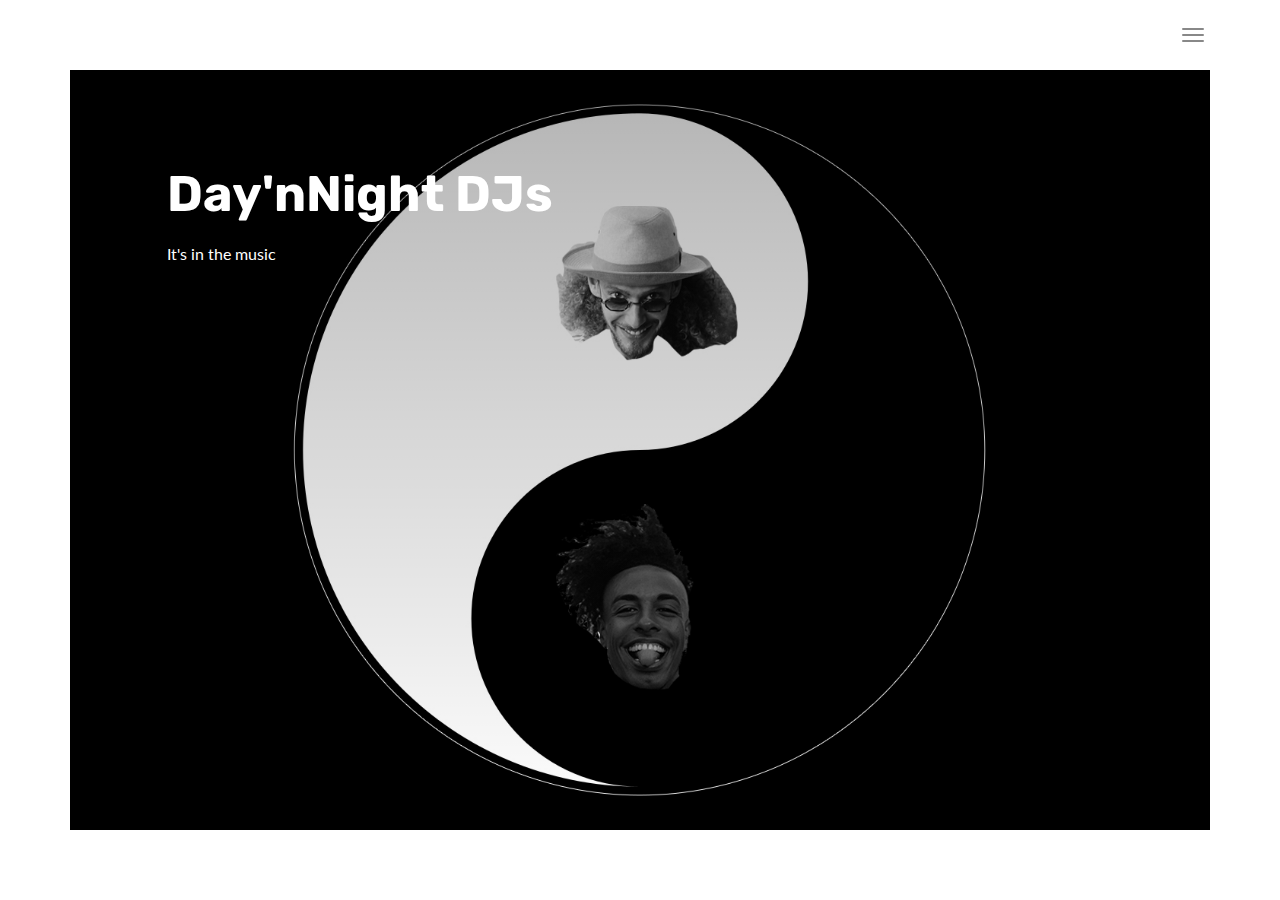
==== commit 15072e00: "Update index.html" ====
--- a/index.html
+++ b/index.html
@@ -65,7 +65,7 @@
       <div class="col-xs-12 col-md-7 col-md-offset-1">
         <div class="hero-full-wrapper">
           <div class="text-content">
-            <h1>Day'nNight</h1>
+            <h1>Day'nNight DJs</h1>
             <p>It's in the music</p>
           </div>
         </div>
@@ -94,4 +94,4 @@
 </script>
  <script type="text/javascript" src="./main.4c6e144e.js"></script></body>
 
-</html>+</html>
